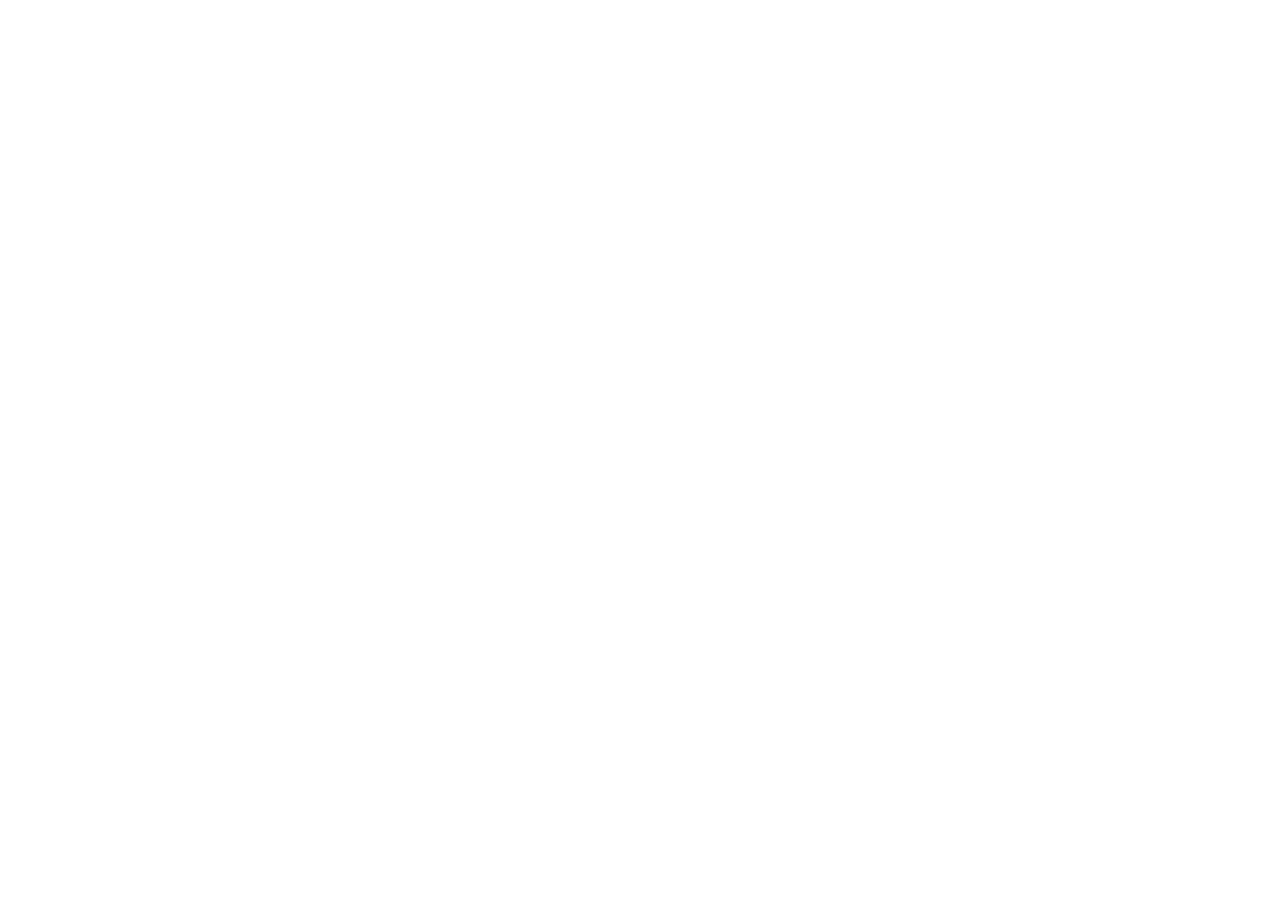
==== portfolio.html @ 3eb2e61b "header+footer done" ====
<!DOCTYPE html>
<html lang="uk">
<head>
    <meta charset="UTF-8">
    <meta http-equiv="X-UA-Compatible" content="IE=edge">
    <meta name="viewport" content="width=device-width, initial-scale=1.0">
    <title>Портфоліо</title>
</head>
<body>
    
</body>
</html>
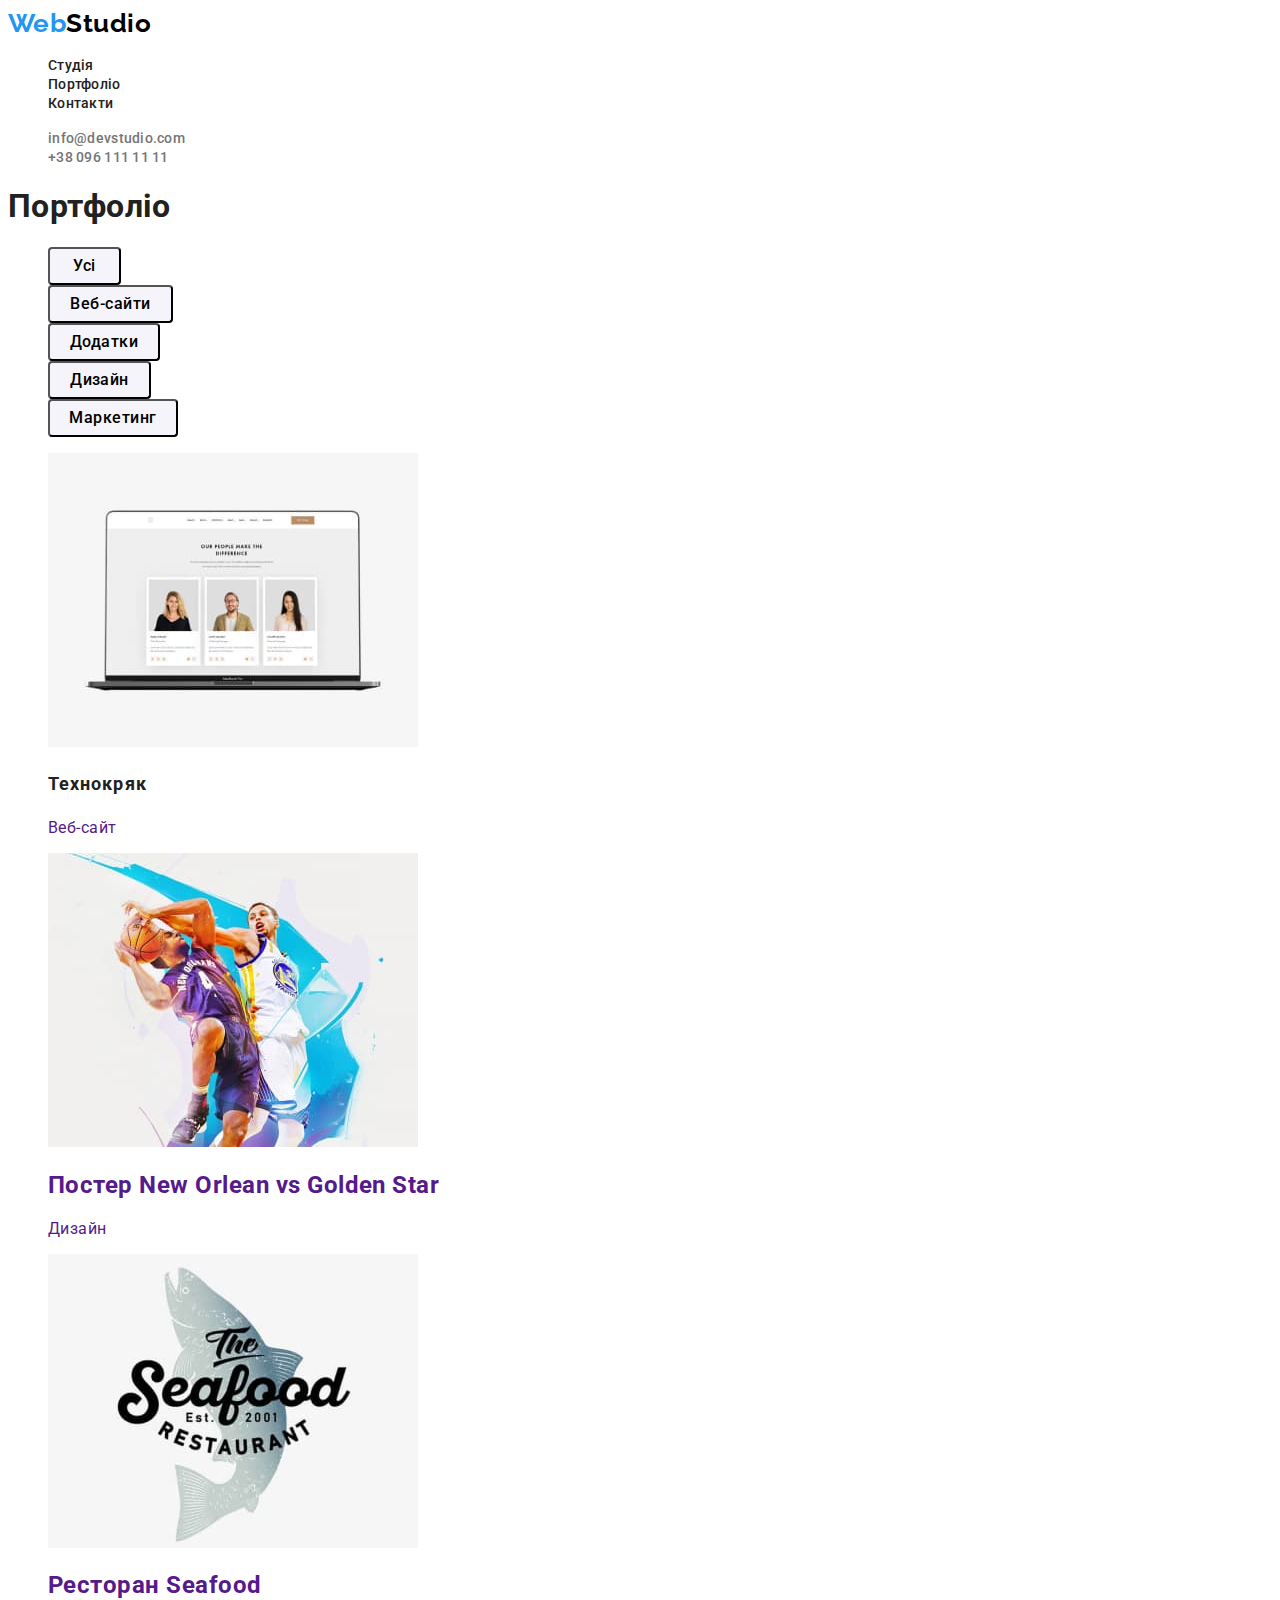
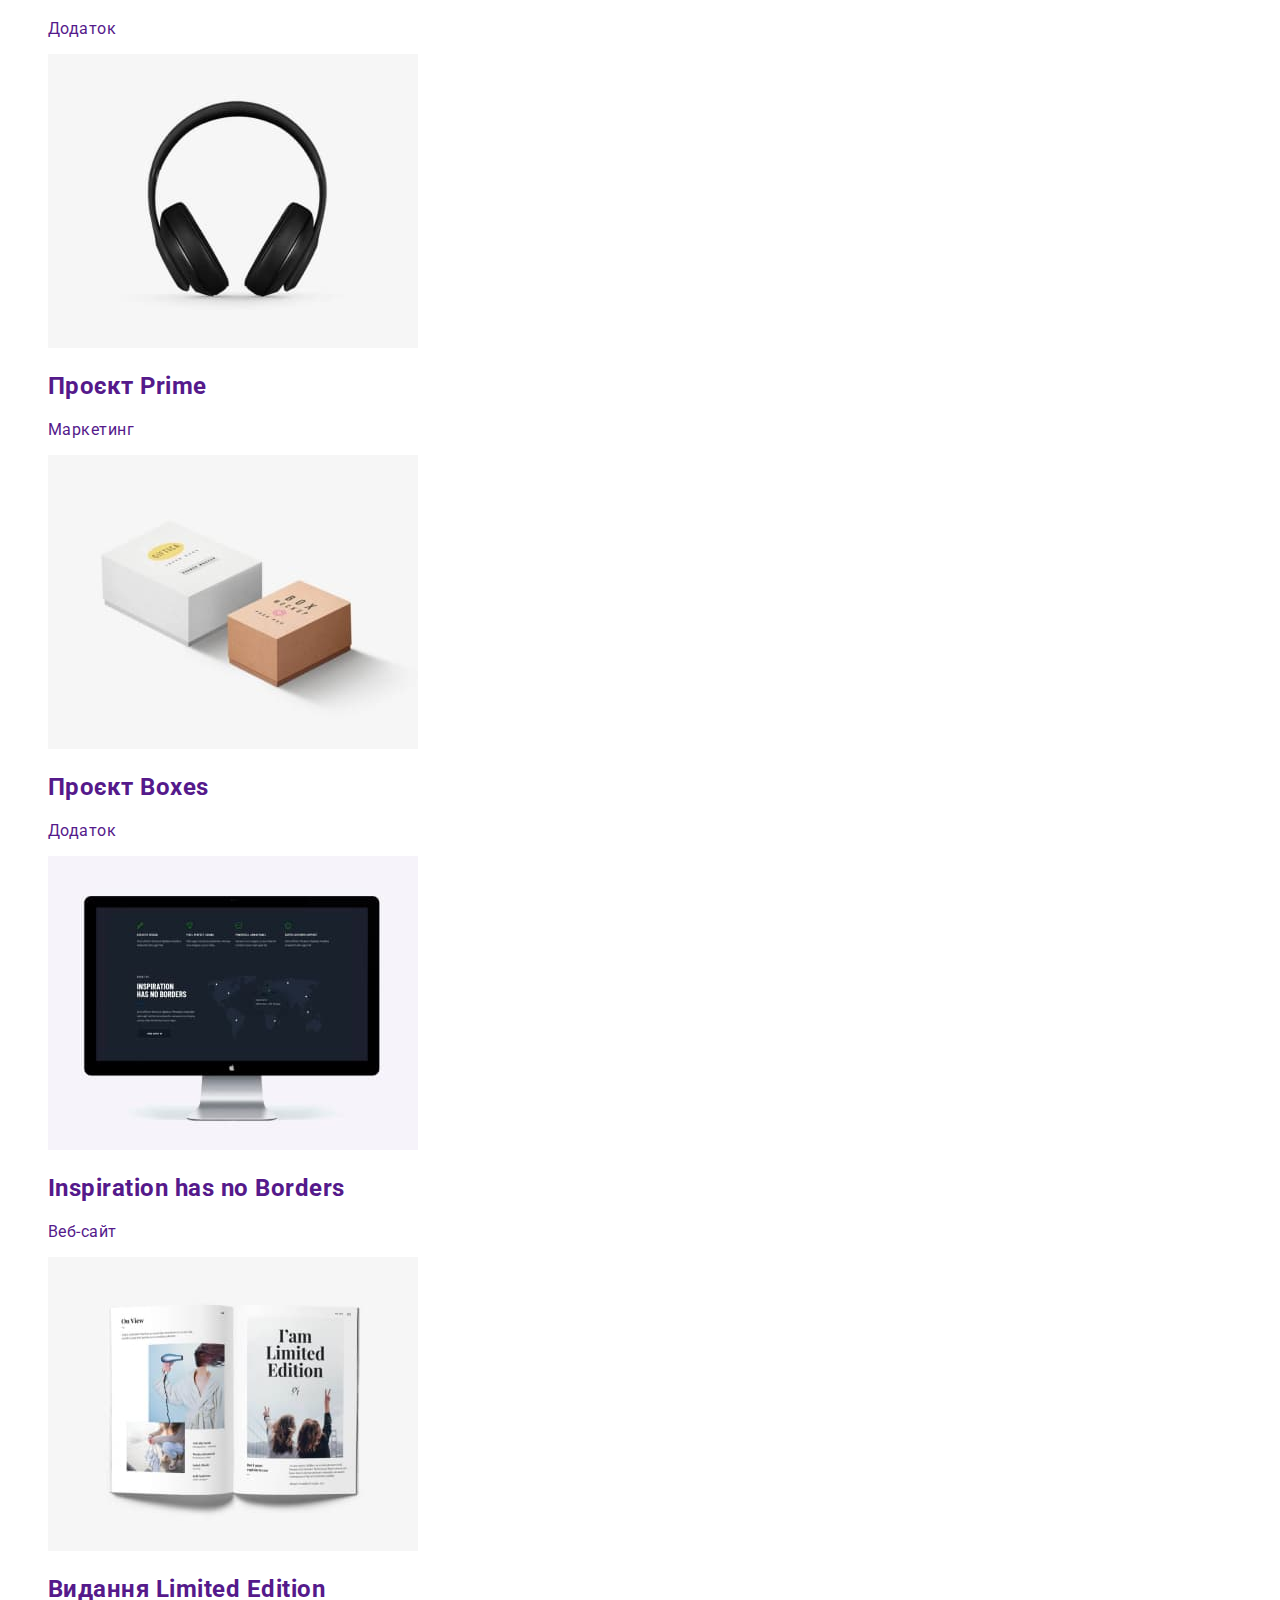
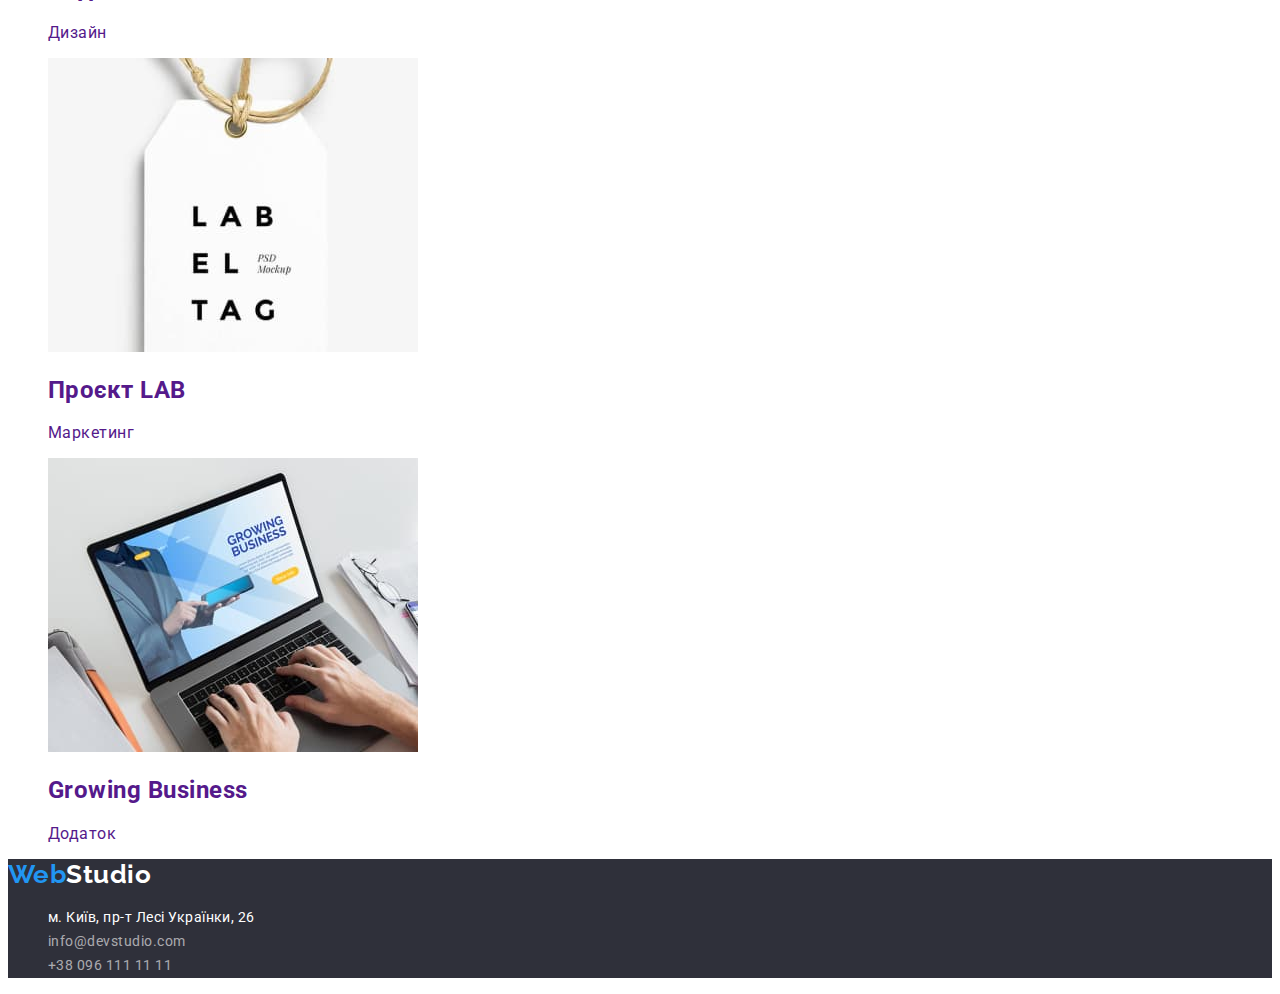
==== commit 52125604: "added portfolio" ====
--- a/portfolio.html
+++ b/portfolio.html
@@ -4,9 +4,136 @@
     <meta charset="UTF-8">
     <meta http-equiv="X-UA-Compatible" content="IE=edge">
     <meta name="viewport" content="width=device-width, initial-scale=1.0">
+    <link rel="preconnect" href="https://fonts.googleapis.com" />
+    <link rel="preconnect" href="https://fonts.gstatic.com" crossorigin />
+    <link
+      href="https://fonts.googleapis.com/css2?family=Raleway:wght@700&family=Roboto:wght@400;500;700;900&display=swap"
+      rel="stylesheet"
+    />
+    <link rel="stylesheet" href="./css/styles.css" />
     <title>Портфоліо</title>
 </head>
 <body>
+  <header>
+      <nav>
+        <a class="link header-logo" href=""><span class="logo-accent">Web</span>Studio</a>
+        <ul class="list">
+          <li><a class="link header-link" href="./index.html">Студія</a></li>
+          <li><a class="link header-link" href="">Портфоліо</a></li>
+          <li><a class="link header-link" href="">Контакти</a></li>
+        </ul>
+      </nav>
+
+      <ul class="list">
+        <li>
+          <a class="link header-mail" href="mailto:info@devstudio.com"
+            >info@devstudio.com</a
+          >
+        </li>
+        <li><a class="link header-tel" ref="tel:+380961111111">+38 096 111 11 11</a></li>
+      </ul>
+    </header>
+
+    <main>
+        <h1>Портфоліо</h1>
+        <ul class="list filter">
+            <li><button class="filter-button all-button" type="button">Усі</button></li>
+            <li><button class="filter-button site-button" type="button">Веб-сайти</button></li>
+            <li><button class="filter-button apps-button" type="button">Додатки</button></li>
+            <li><button class="filter-button design-button" type="button">Дизайн</button></li>
+            <li><button class="filter-button marketing-button" type="button">Маркетинг</button></li>
+        </ul>
+        <ul class="list product">
+            <li>
+                <a class="link" href="">
+                    <img src="./images/portfolio/product1.jpg" alt="Сторінка" width="370" height="294">
+                    <h2 class="product-title">Технокряк</h2>
+                    <p class="product-text">Веб-сайт</p>
+                </a>
+            </li>
+            <li>
+                <a class="link" href="">
+                    <img src="./images/portfolio/product2.jpg" alt="Баскетболісти" width="370" height="294">
+                    <h2>Постер New Orlean vs Golden Star</h2>
+                    <p>Дизайн</p>
+                </a>
+            </li>
+            <li>
+                <a class="link" href="">
+                    <img src="./images/portfolio/product3.jpg" alt="Риба" width="370" height="294">
+                    <h2>Ресторан Seafood</h2>
+                    <p>Додаток</p>
+                </a>
+            </li>
+            <li>
+                <a class="link" href="">
+                    <img src="./images/portfolio/product4.jpg" alt="Навушники" width="370" height="294">
+                    <h2>Проєкт Prime</h2>
+                    <p>Маркетинг</p>
+                </a>
+            </li>
+            <li>
+                <a class="link" href="">
+                    <img src="./images/portfolio/product5.jpg" alt="Дві коробки" width="370" height="294">
+                    <h2>Проєкт Boxes</h2>
+                    <p>Додаток</p>
+                </a>
+            </li>
+            <li>
+                <a class="link" href="">
+                    <img src="./images/portfolio/product6.jpg" alt="Сторінка" width="370" height="294">
+                    <h2>Inspiration has no Borders</h2>
+                    <p>Веб-сайт</p>
+                </a>
+            </li>
+            <li>
+                <a class="link" href="">
+                    <img src="./images/portfolio/product7.jpg" alt="Книга" width="370" height="294">
+                    <h2>Видання Limited Edition</h2>
+                    <p>Дизайн</p>
+                </a>
+            </li>
+            <li>
+                <a class="link" href="">
+                    <img src="./images/portfolio/product8.jpg" alt="Ярлик" width="370" height="294">
+                    <h2>Проєкт LAB</h2>
+                    <p>Маркетинг</p>
+                </a>
+            </li>
+            <li>
+                <a class="link" href="">
+                    <img src="./images/portfolio/product9.jpg" alt="Ноутбук" width="370" height="294">
+                    <h2>Growing Business</h2>
+                    <p>Додаток</p>
+                </a>
+            </li>
+        </ul>
     
+    </main>
+
+    <footer class="footer">
+      <a class="link footer-logo" href=""><span class="logo-accent" >Web</span>Studio</a>
+      <address>
+        <ul class="list">
+          <li>
+            <a
+              class="link footer-adress"
+              href="https://goo.gl/maps/MHM2jNzYWEJxc3hFA"
+              target="_blank"
+              rel="noreferrer noopener"
+              >м. Київ, пр-т Лесі Українки, 26</a
+            >
+          </li>
+          <li>
+            <a class="link footer-mail" href="mailto:info@devstudio.com"
+              >info@devstudio.com</a
+            >
+          </li>
+          <li>
+            <a class="link footer-tel" href="tel:+380961111111">+38 096 111 11 11</a>
+          </li>
+        </ul>
+      </address>
+    </footer>  
 </body>
 </html>--- a/css/styles.css
+++ b/css/styles.css
@@ -0,0 +1,233 @@
+body {
+  font-family: "Roboto", sans-serif;
+  color: #212121;
+  background-color: #ffffff;
+  letter-spacing: 0.03em;
+}
+
+.list {
+  list-style: none;
+}
+
+.link {
+  text-decoration: none;
+}
+
+/* -------------------------Header------------------ */
+.header-logo {
+  font-family: "Raleway";
+  font-weight: 700;
+  font-size: 26px;
+  line-height: 1.19;
+  color: #000000;
+}
+
+.logo-accent {
+  color: #2196f3;
+}
+
+.header-link {
+  font-weight: 500;
+  font-size: 14px;
+  line-height: 1.14;
+  letter-spacing: 0.02em;
+  color: #212121;
+}
+
+.header-link:hover,
+.header-link:focus {
+  color: #2196f3;
+}
+
+.header-tel,
+.header-mail {
+  font-weight: 500;
+  font-size: 14px;
+  line-height: 1.14;
+  letter-spacing: 0.02em;
+  color: #757575;
+}
+
+.header-tel:hover,
+.header-tel:focus,
+.header-mail:hover,
+.header-mail:focus {
+  color: #2196f3;
+}
+/* ------------------------Main ---------------------*/
+/* Hero */
+.hero {
+  background-color: #2f303a;
+}
+
+.hero-title {
+  font-weight: 900;
+  font-size: 44px;
+  line-height: 1.36;
+  text-align: center;
+  letter-spacing: 0.06em;
+  text-transform: uppercase;
+
+  color: #ffffff;
+}
+.hero-button {
+  width: 216px;
+  height: 50px;
+  left: 692px;
+  top: 430px;
+  background: #2196f3;
+  box-shadow: 0px 4px 4px rgba(0, 0, 0, 0.15);
+  border-radius: 4px;
+
+  font-weight: 700;
+  font-size: 16px;
+  line-height: 1.88;
+  align-items: center;
+  text-align: center;
+  letter-spacing: 0.06em;
+  color: #ffffff;
+}
+
+/* Features */
+.features-title {
+  font-weight: 700;
+  font-size: 14px;
+  line-height: 1.14;
+  text-transform: uppercase;
+}
+
+.features-text {
+  font-weight: 400;
+  font-size: 14px;
+  line-height: 1.71;
+  color: #757575;
+}
+
+/* Applications */
+.apps,
+.team {
+  font-weight: 700;
+  font-size: 36px;
+  line-height: 1.17;
+  text-align: center;
+}
+
+/* Team */
+.team-member {
+  font-weight: 500;
+  font-size: 16px;
+  line-height: 1.19;
+}
+
+.team-position {
+  font-weight: 400;
+  font-size: 16px;
+  line-height: 1.19;
+  color: #757575;
+}
+
+/* ------------------------Footer--------------------- */
+.footer {
+  background-color: #2f303a;
+}
+
+.footer-logo {
+  font-family: "Raleway";
+  font-style: normal;
+  font-weight: 700;
+  font-size: 26px;
+  line-height: 1.19;
+  color: #ffffff;
+}
+
+.footer-adress {
+  font-family: "Roboto";
+  font-style: normal;
+  font-weight: 400;
+  font-size: 14px;
+  line-height: 1.71;
+  color: #ffffff;
+}
+
+.footer-mail,
+.footer-tel {
+  font-style: normal;
+  font-weight: 400;
+  font-size: 14px;
+  line-height: 1.71;
+  color: rgba(255, 255, 255, 0.6);
+}
+
+.footer-mail:hover,
+.footer-mail:focus,
+.footer-tel:hover,
+.footer-tel:focus {
+  color: #2196f3;
+}
+
+/* -------------------------------------------------- */
+/* Portfolio.html */
+/* -------------------------------------------------- */
+
+/* Main */
+.filter-button {
+  font-family: "Roboto";
+  font-style: normal;
+  font-weight: 500;
+  font-size: 16px;
+  line-height: 1.62;
+  text-align: center;
+  letter-spacing: 0.03em;
+
+  height: 38px;
+  background: #f5f4fa;
+  border-radius: 4px;
+}
+
+.all-button {
+  width: 73px;
+}
+
+.site-button {
+  width: 125px;
+}
+
+.apps-button {
+  width: 112px;
+}
+
+.design-button {
+  width: 103px;
+}
+
+.marketing-button {
+  width: 130px;
+}
+
+.all-button:hover,
+.site-button:hover,
+.apps-button:hover,
+.design-button:hover,
+.marketing-button:hover {
+  background: #2196f3;
+  box-shadow: 0px 3px 1px rgba(0, 0, 0, 0.1), 0px 1px 2px rgba(0, 0, 0, 0.08),
+    0px 2px 2px rgba(0, 0, 0, 0.12);
+  border-radius: 4px;
+  color: #ffffff;
+}
+
+.product-title {
+font-weight: 700;
+font-size: 18px;
+line-height: 2;
+letter-spacing: 0.06em;
+color: #212121;
+}
+
+.link.product-text {
+font-weight: 400;
+font-size: 16px;
+line-height: 1.88;
+letter-spacing: 0.03em;
+color: #757575;
+}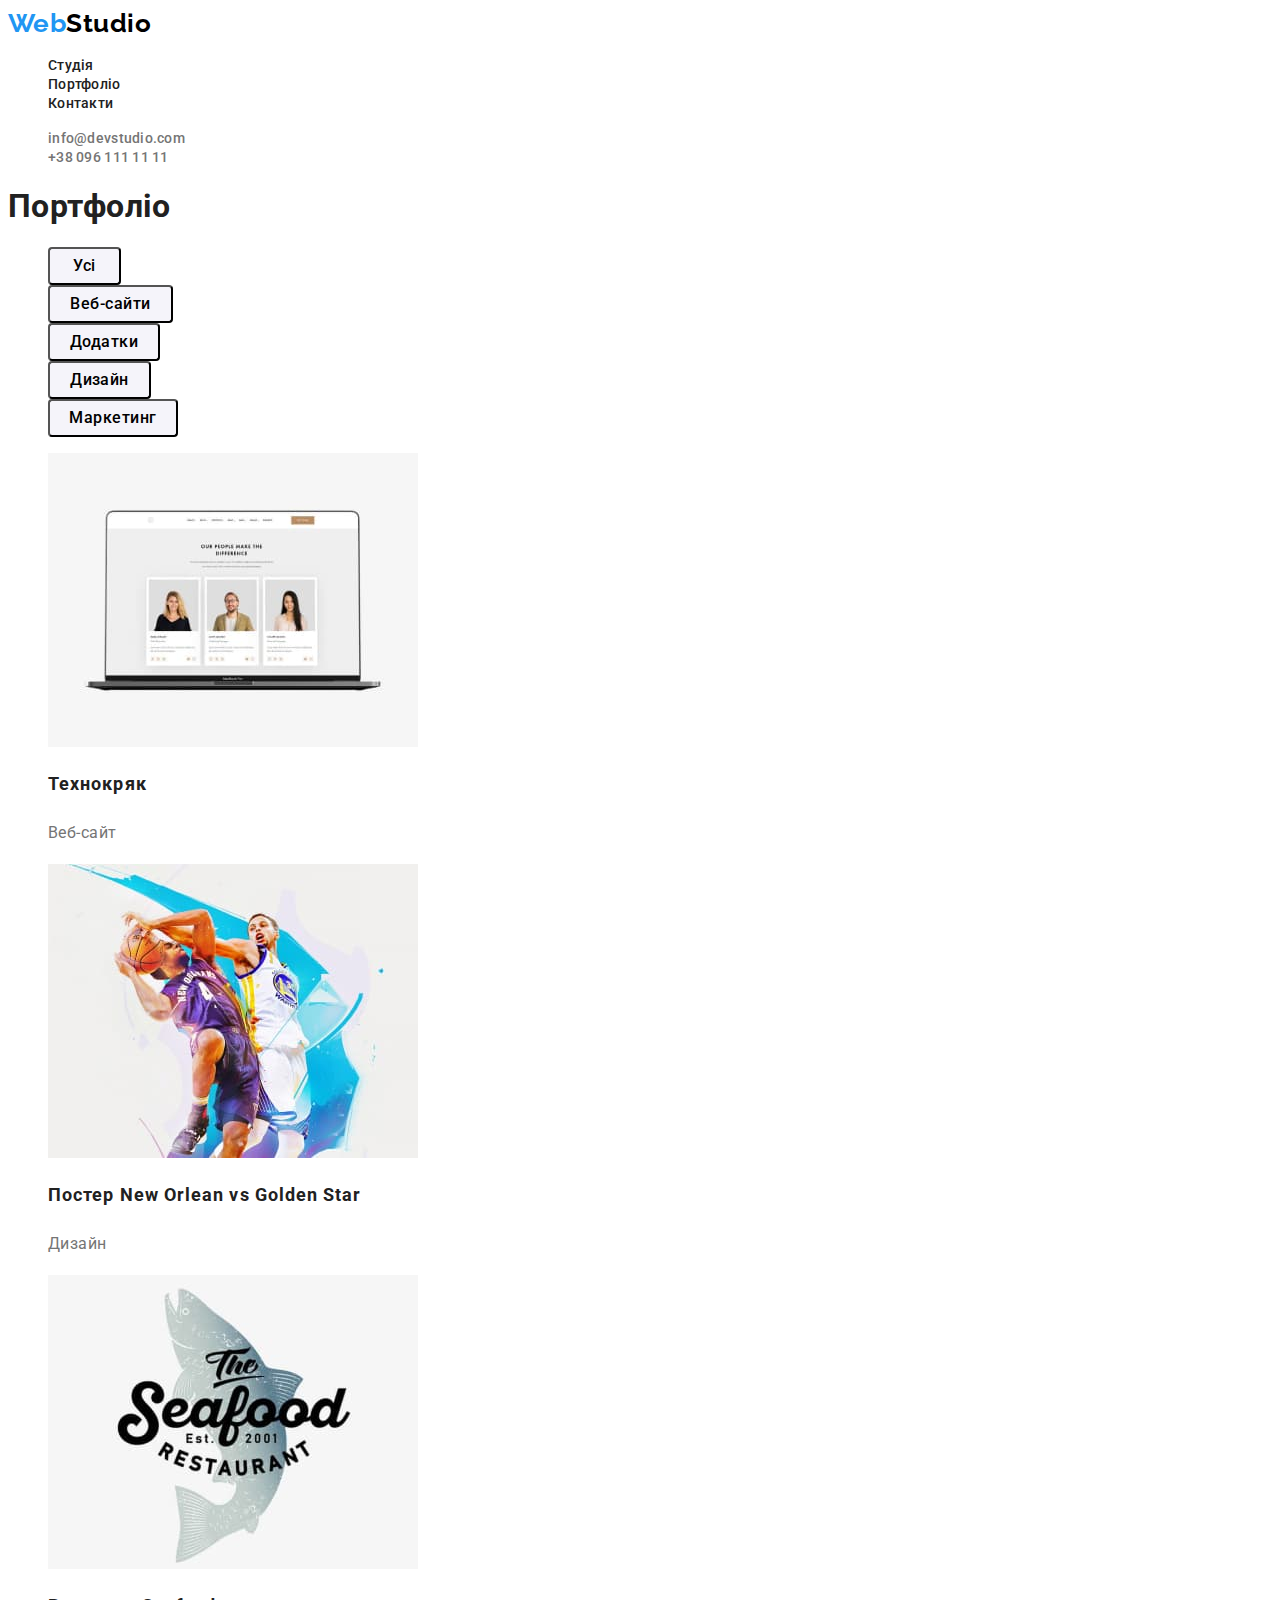
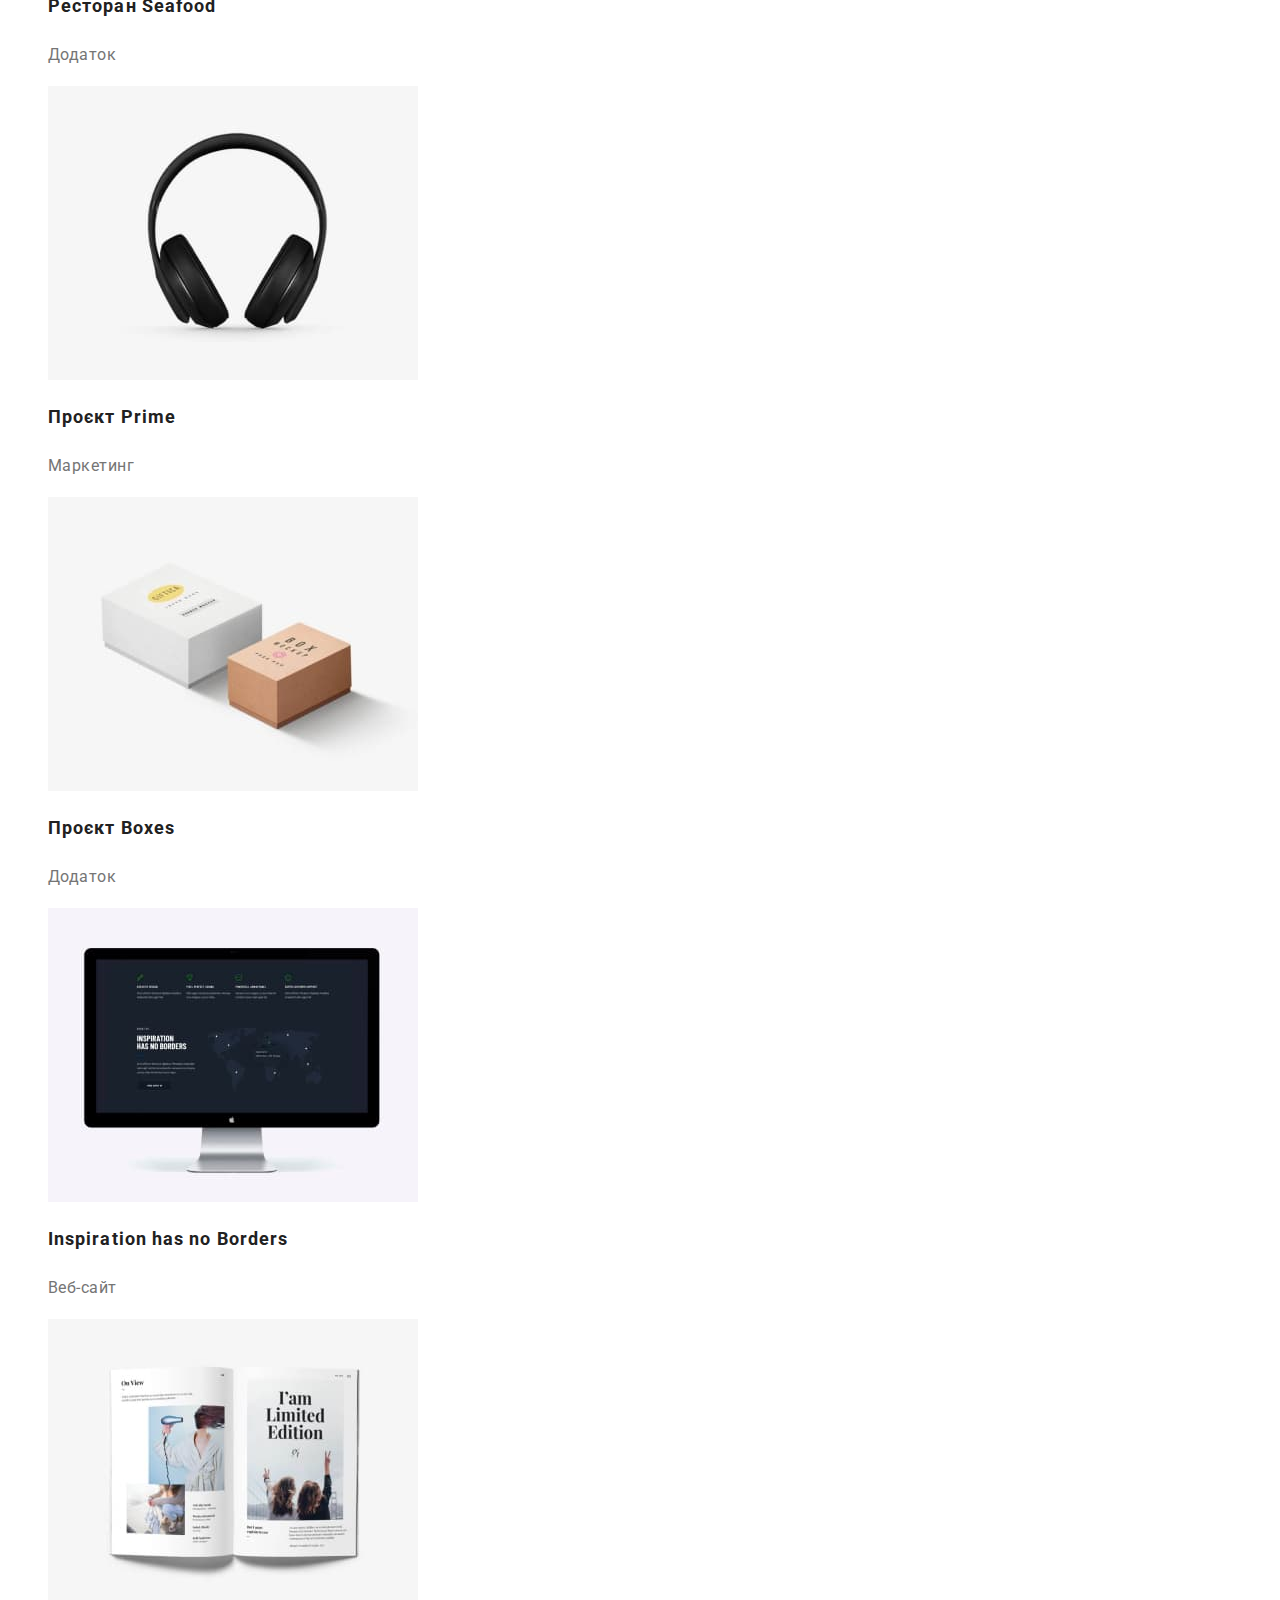
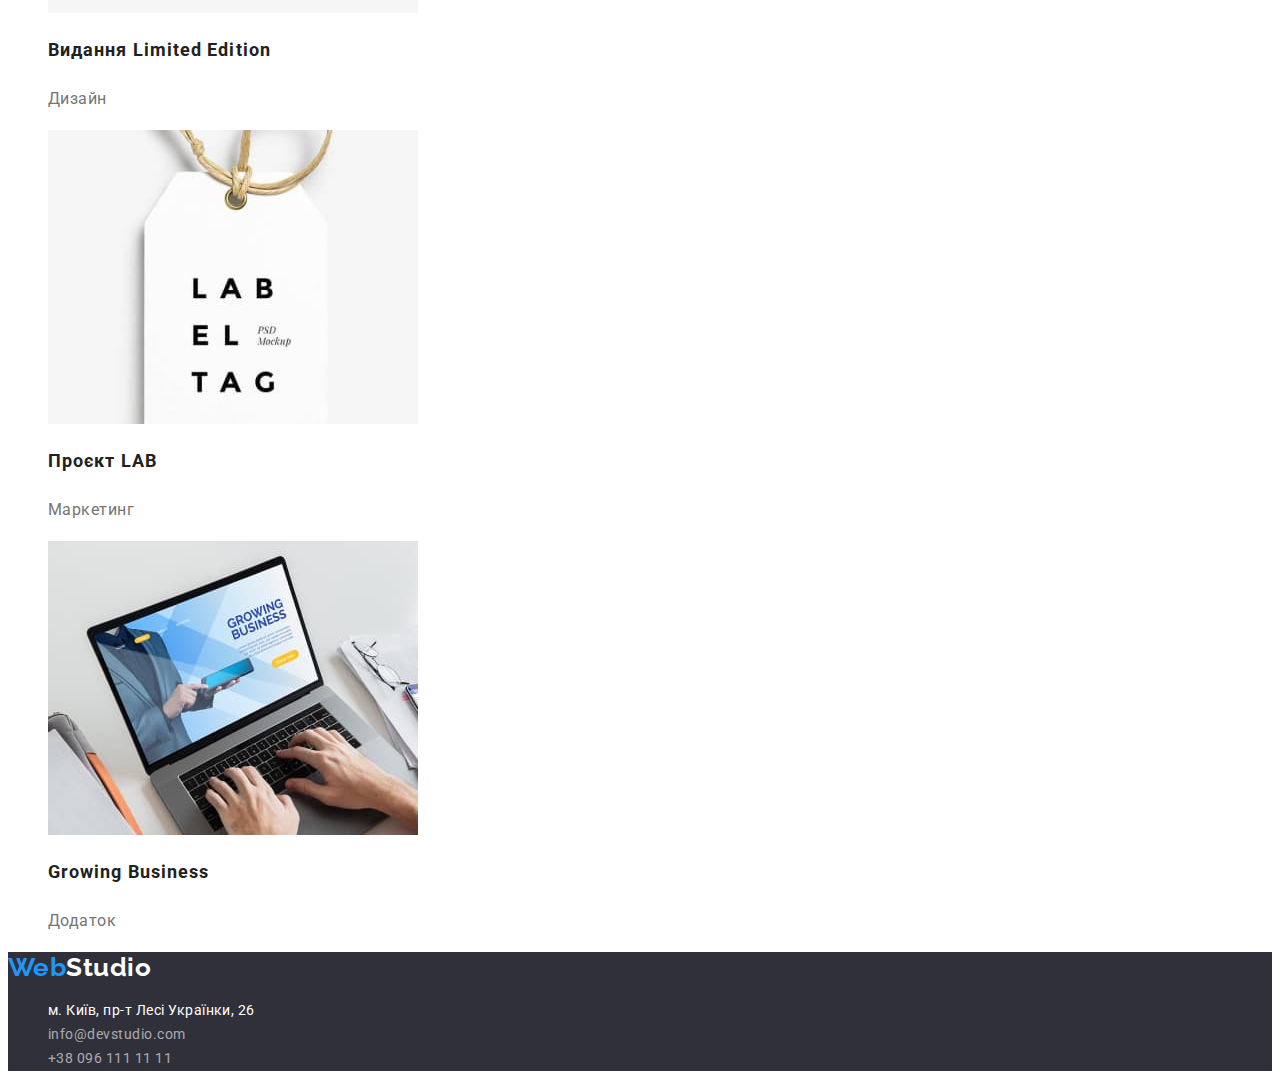
==== commit afddb35f: "added portfolio" ====
--- a/portfolio.html
+++ b/portfolio.html
@@ -54,57 +54,57 @@
             <li>
                 <a class="link" href="">
                     <img src="./images/portfolio/product2.jpg" alt="Баскетболісти" width="370" height="294">
-                    <h2>Постер New Orlean vs Golden Star</h2>
-                    <p>Дизайн</p>
+                    <h2 class="product-title">Постер New Orlean vs Golden Star</h2>
+                    <p class="product-text">Дизайн</p>
                 </a>
             </li>
             <li>
                 <a class="link" href="">
                     <img src="./images/portfolio/product3.jpg" alt="Риба" width="370" height="294">
-                    <h2>Ресторан Seafood</h2>
-                    <p>Додаток</p>
+                    <h2 class="product-title">Ресторан Seafood</h2>
+                    <p class="product-text">Додаток</p>
                 </a>
             </li>
             <li>
                 <a class="link" href="">
                     <img src="./images/portfolio/product4.jpg" alt="Навушники" width="370" height="294">
-                    <h2>Проєкт Prime</h2>
-                    <p>Маркетинг</p>
+                    <h2 class="product-title">Проєкт Prime</h2>
+                    <p class="product-text">Маркетинг</p>
                 </a>
             </li>
             <li>
                 <a class="link" href="">
                     <img src="./images/portfolio/product5.jpg" alt="Дві коробки" width="370" height="294">
-                    <h2>Проєкт Boxes</h2>
-                    <p>Додаток</p>
+                    <h2 class="product-title">Проєкт Boxes</h2>
+                    <p class="product-text">Додаток</p>
                 </a>
             </li>
             <li>
                 <a class="link" href="">
                     <img src="./images/portfolio/product6.jpg" alt="Сторінка" width="370" height="294">
-                    <h2>Inspiration has no Borders</h2>
-                    <p>Веб-сайт</p>
+                    <h2 class="product-title">Inspiration has no Borders</h2>
+                    <p class="product-text">Веб-сайт</p>
                 </a>
             </li>
             <li>
                 <a class="link" href="">
                     <img src="./images/portfolio/product7.jpg" alt="Книга" width="370" height="294">
-                    <h2>Видання Limited Edition</h2>
-                    <p>Дизайн</p>
+                    <h2 class="product-title">Видання Limited Edition</h2>
+                    <p class="product-text">Дизайн</p>
                 </a>
             </li>
             <li>
                 <a class="link" href="">
                     <img src="./images/portfolio/product8.jpg" alt="Ярлик" width="370" height="294">
-                    <h2>Проєкт LAB</h2>
-                    <p>Маркетинг</p>
+                    <h2 class="product-title">Проєкт LAB</h2>
+                    <p class="product-text">Маркетинг</p>
                 </a>
             </li>
             <li>
                 <a class="link" href="">
                     <img src="./images/portfolio/product9.jpg" alt="Ноутбук" width="370" height="294">
-                    <h2>Growing Business</h2>
-                    <p>Додаток</p>
+                    <h2 class="product-title">Growing Business</h2>
+                    <p class="product-text">Додаток</p>
                 </a>
             </li>
         </ul>
--- a/css/styles.css
+++ b/css/styles.css
@@ -217,17 +217,16 @@
 }
 
 .product-title {
-font-weight: 700;
-font-size: 18px;
-line-height: 2;
-letter-spacing: 0.06em;
-color: #212121;
-}
-
-.link.product-text {
-font-weight: 400;
-font-size: 16px;
-line-height: 1.88;
-letter-spacing: 0.03em;
-color: #757575;
-}+  font-weight: 700;
+  font-size: 18px;
+  line-height: 2;
+  letter-spacing: 0.06em;
+  color: #212121;
+}
+
+.product-text {
+  font-weight: 400;
+  font-size: 16px;
+  line-height: 1.88;
+  color: #757575;
+}
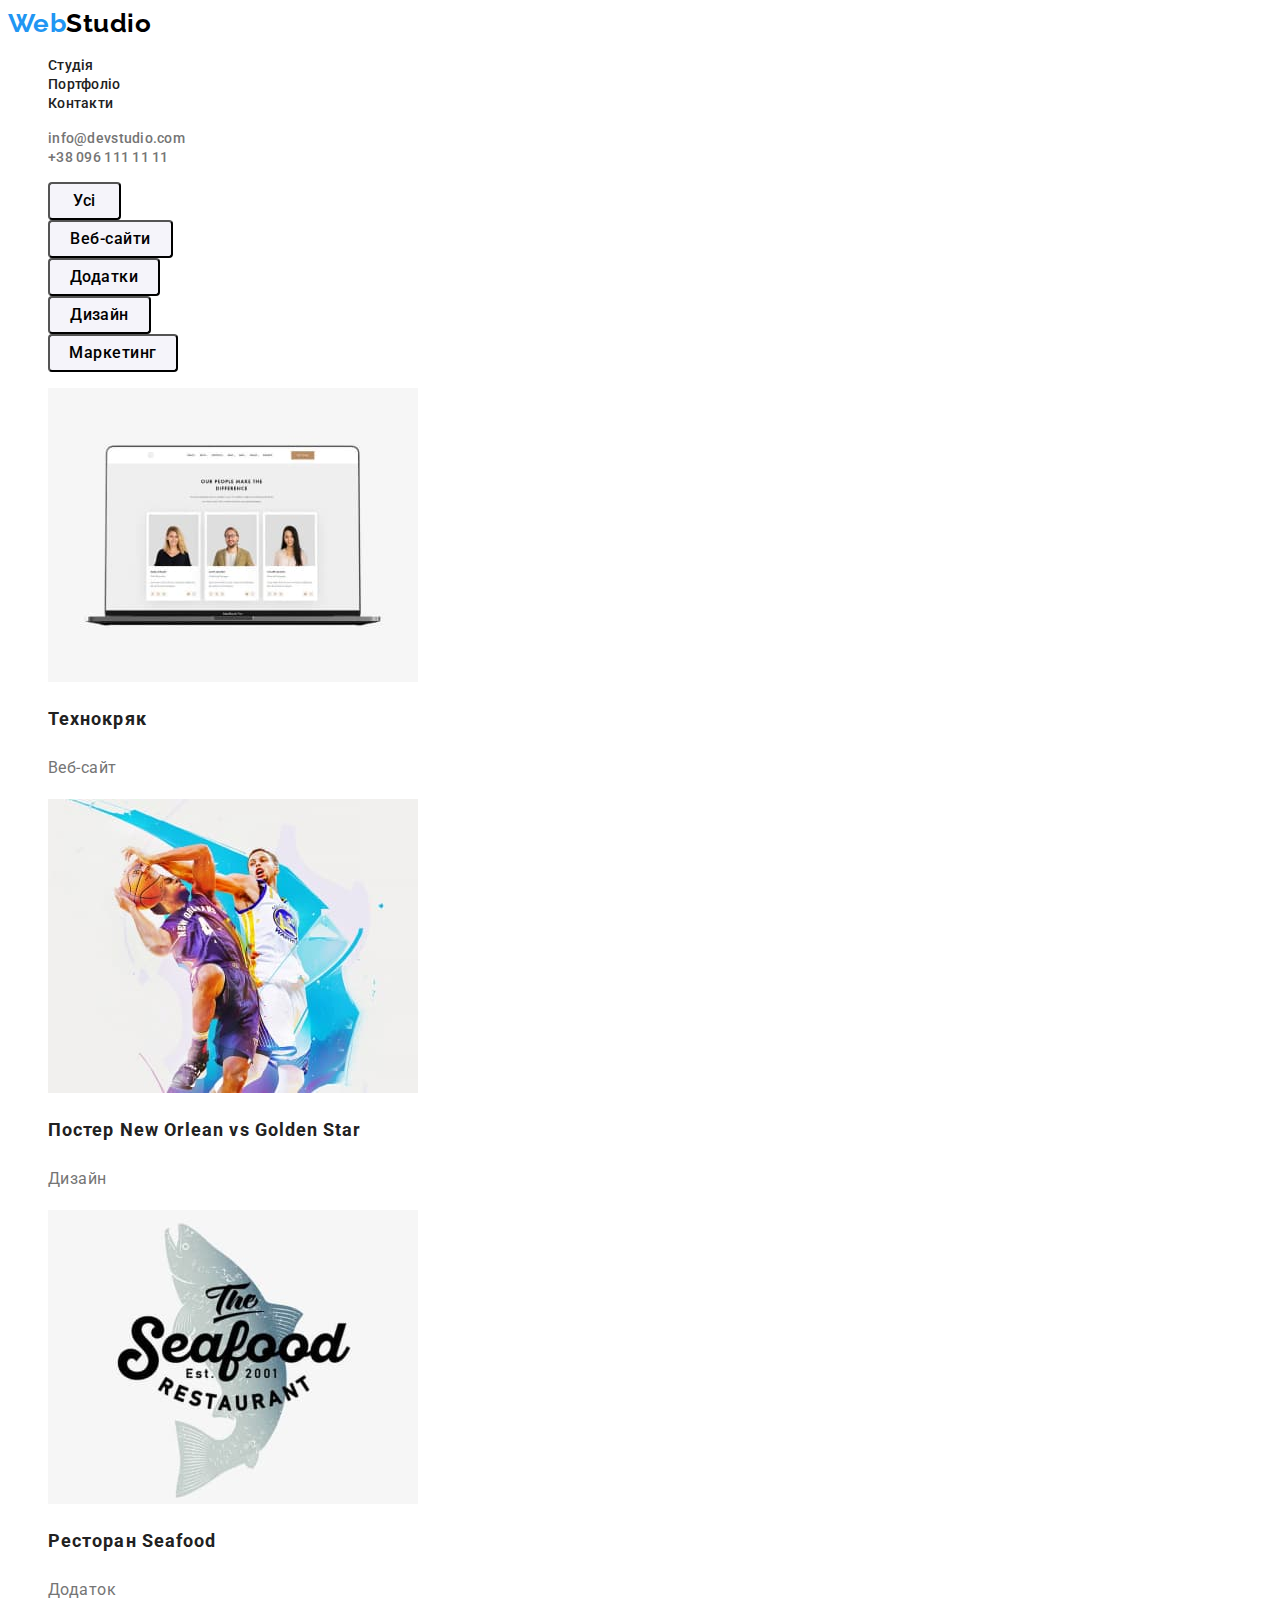
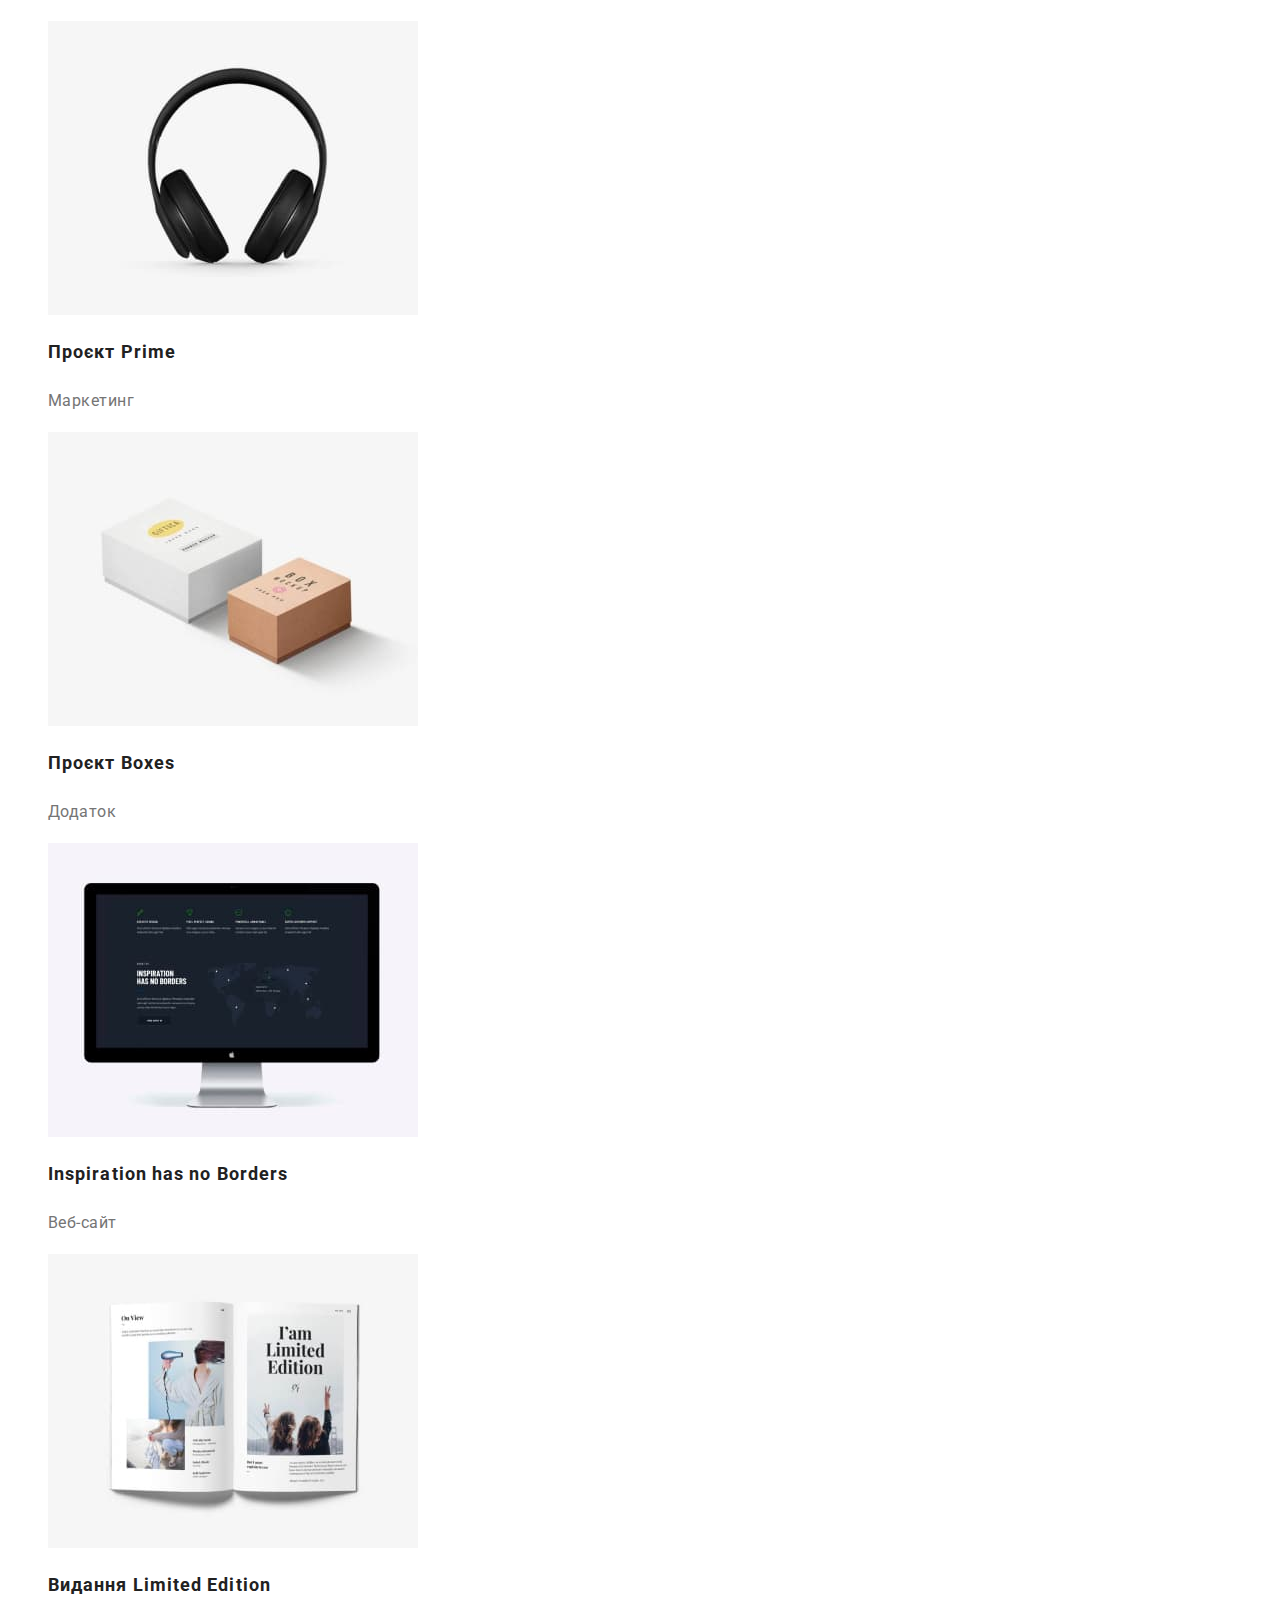
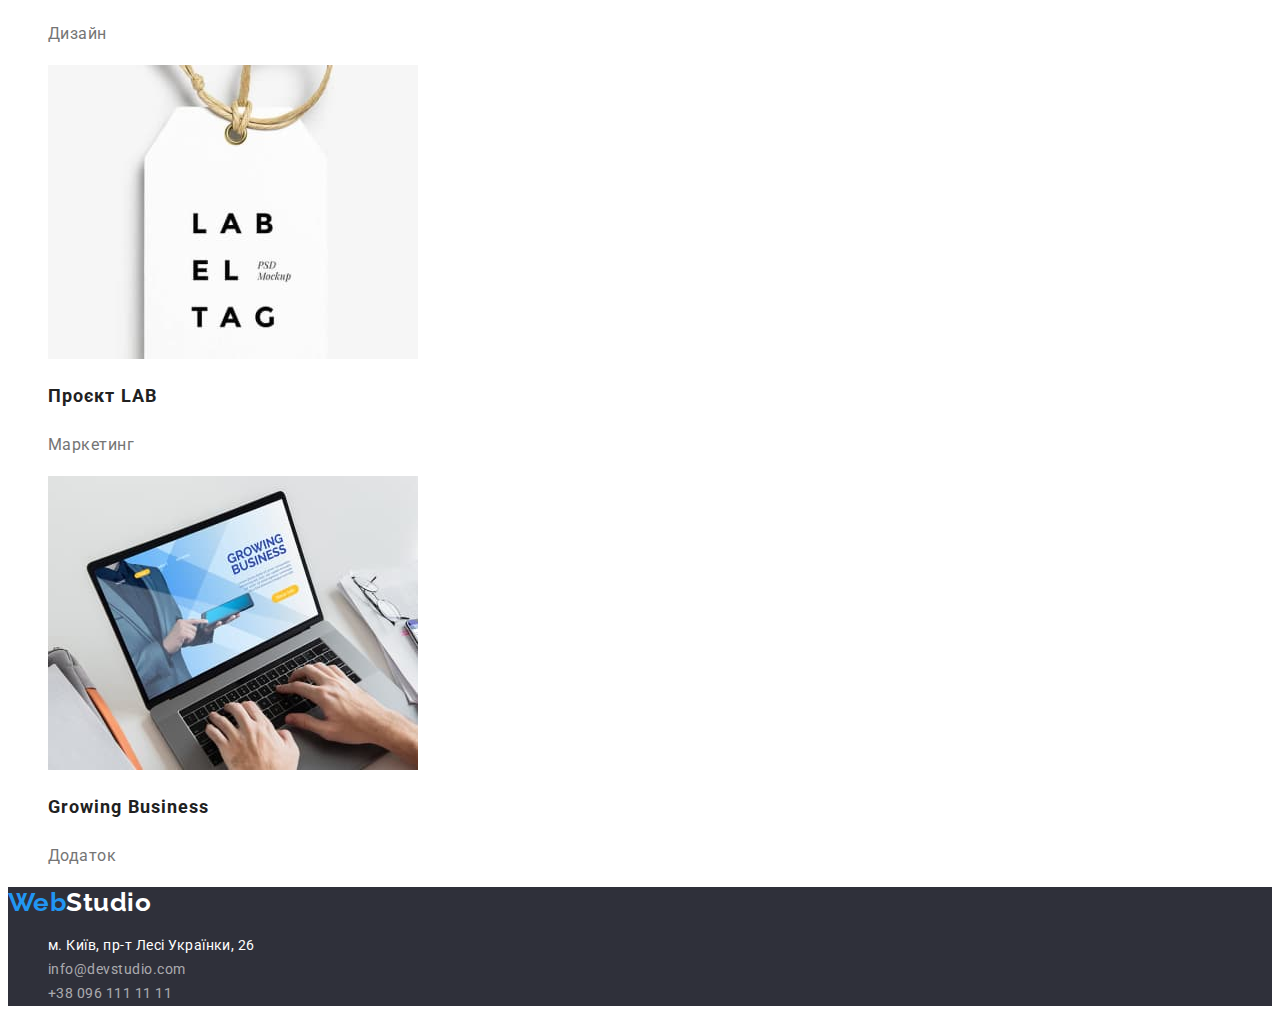
==== commit 58cd0ce7: "added .visually-hidden" ====
--- a/portfolio.html
+++ b/portfolio.html
@@ -1,9 +1,9 @@
 <!DOCTYPE html>
 <html lang="uk">
-<head>
-    <meta charset="UTF-8">
-    <meta http-equiv="X-UA-Compatible" content="IE=edge">
-    <meta name="viewport" content="width=device-width, initial-scale=1.0">
+  <head>
+    <meta charset="UTF-8" />
+    <meta http-equiv="X-UA-Compatible" content="IE=edge" />
+    <meta name="viewport" content="width=device-width, initial-scale=1.0" />
     <link rel="preconnect" href="https://fonts.googleapis.com" />
     <link rel="preconnect" href="https://fonts.gstatic.com" crossorigin />
     <link
@@ -12,11 +12,13 @@
     />
     <link rel="stylesheet" href="./css/styles.css" />
     <title>Портфоліо</title>
-</head>
-<body>
-  <header>
+  </head>
+  <body>
+    <header>
       <nav>
-        <a class="link header-logo" href=""><span class="logo-accent">Web</span>Studio</a>
+        <a class="link header-logo" href=""
+          ><span class="logo-accent">Web</span>Studio</a
+        >
         <ul class="list">
           <li><a class="link header-link" href="./index.html">Студія</a></li>
           <li><a class="link header-link" href="">Портфоліо</a></li>
@@ -30,89 +32,157 @@
             >info@devstudio.com</a
           >
         </li>
-        <li><a class="link header-tel" ref="tel:+380961111111">+38 096 111 11 11</a></li>
+        <li>
+          <a class="link header-tel" href="tel:+380961111111"
+            >+38 096 111 11 11</a
+          >
+        </li>
       </ul>
     </header>
 
     <main>
-        <h1>Портфоліо</h1>
-        <ul class="list filter">
-            <li><button class="filter-button all-button" type="button">Усі</button></li>
-            <li><button class="filter-button site-button" type="button">Веб-сайти</button></li>
-            <li><button class="filter-button apps-button" type="button">Додатки</button></li>
-            <li><button class="filter-button design-button" type="button">Дизайн</button></li>
-            <li><button class="filter-button marketing-button" type="button">Маркетинг</button></li>
-        </ul>
-        <ul class="list product">
-            <li>
-                <a class="link" href="">
-                    <img src="./images/portfolio/product1.jpg" alt="Сторінка" width="370" height="294">
-                    <h2 class="product-title">Технокряк</h2>
-                    <p class="product-text">Веб-сайт</p>
-                </a>
-            </li>
-            <li>
-                <a class="link" href="">
-                    <img src="./images/portfolio/product2.jpg" alt="Баскетболісти" width="370" height="294">
-                    <h2 class="product-title">Постер New Orlean vs Golden Star</h2>
-                    <p class="product-text">Дизайн</p>
-                </a>
-            </li>
-            <li>
-                <a class="link" href="">
-                    <img src="./images/portfolio/product3.jpg" alt="Риба" width="370" height="294">
-                    <h2 class="product-title">Ресторан Seafood</h2>
-                    <p class="product-text">Додаток</p>
-                </a>
-            </li>
-            <li>
-                <a class="link" href="">
-                    <img src="./images/portfolio/product4.jpg" alt="Навушники" width="370" height="294">
-                    <h2 class="product-title">Проєкт Prime</h2>
-                    <p class="product-text">Маркетинг</p>
-                </a>
-            </li>
-            <li>
-                <a class="link" href="">
-                    <img src="./images/portfolio/product5.jpg" alt="Дві коробки" width="370" height="294">
-                    <h2 class="product-title">Проєкт Boxes</h2>
-                    <p class="product-text">Додаток</p>
-                </a>
-            </li>
-            <li>
-                <a class="link" href="">
-                    <img src="./images/portfolio/product6.jpg" alt="Сторінка" width="370" height="294">
-                    <h2 class="product-title">Inspiration has no Borders</h2>
-                    <p class="product-text">Веб-сайт</p>
-                </a>
-            </li>
-            <li>
-                <a class="link" href="">
-                    <img src="./images/portfolio/product7.jpg" alt="Книга" width="370" height="294">
-                    <h2 class="product-title">Видання Limited Edition</h2>
-                    <p class="product-text">Дизайн</p>
-                </a>
-            </li>
-            <li>
-                <a class="link" href="">
-                    <img src="./images/portfolio/product8.jpg" alt="Ярлик" width="370" height="294">
-                    <h2 class="product-title">Проєкт LAB</h2>
-                    <p class="product-text">Маркетинг</p>
-                </a>
-            </li>
-            <li>
-                <a class="link" href="">
-                    <img src="./images/portfolio/product9.jpg" alt="Ноутбук" width="370" height="294">
-                    <h2 class="product-title">Growing Business</h2>
-                    <p class="product-text">Додаток</p>
-                </a>
-            </li>
-        </ul>
-    
+      <h1 class="visually-hidden">Портфоліо</h1>
+      <ul class="list filter">
+        <li>
+          <button class="filter-button all-button" type="button">Усі</button>
+        </li>
+        <li>
+          <button class="filter-button site-button" type="button">
+            Веб-сайти
+          </button>
+        </li>
+        <li>
+          <button class="filter-button apps-button" type="button">
+            Додатки
+          </button>
+        </li>
+        <li>
+          <button class="filter-button design-button" type="button">
+            Дизайн
+          </button>
+        </li>
+        <li>
+          <button class="filter-button marketing-button" type="button">
+            Маркетинг
+          </button>
+        </li>
+      </ul>
+      <ul class="list product">
+        <li>
+          <a class="link" href="">
+            <img
+              src="./images/portfolio/product1.jpg"
+              alt="Сторінка"
+              width="370"
+              height="294"
+            />
+            <h2 class="product-title">Технокряк</h2>
+            <p class="product-text">Веб-сайт</p>
+          </a>
+        </li>
+        <li>
+          <a class="link" href="">
+            <img
+              src="./images/portfolio/product2.jpg"
+              alt="Баскетболісти"
+              width="370"
+              height="294"
+            />
+            <h2 class="product-title">Постер New Orlean vs Golden Star</h2>
+            <p class="product-text">Дизайн</p>
+          </a>
+        </li>
+        <li>
+          <a class="link" href="">
+            <img
+              src="./images/portfolio/product3.jpg"
+              alt="Риба"
+              width="370"
+              height="294"
+            />
+            <h2 class="product-title">Ресторан Seafood</h2>
+            <p class="product-text">Додаток</p>
+          </a>
+        </li>
+        <li>
+          <a class="link" href="">
+            <img
+              src="./images/portfolio/product4.jpg"
+              alt="Навушники"
+              width="370"
+              height="294"
+            />
+            <h2 class="product-title">Проєкт Prime</h2>
+            <p class="product-text">Маркетинг</p>
+          </a>
+        </li>
+        <li>
+          <a class="link" href="">
+            <img
+              src="./images/portfolio/product5.jpg"
+              alt="Дві коробки"
+              width="370"
+              height="294"
+            />
+            <h2 class="product-title">Проєкт Boxes</h2>
+            <p class="product-text">Додаток</p>
+          </a>
+        </li>
+        <li>
+          <a class="link" href="">
+            <img
+              src="./images/portfolio/product6.jpg"
+              alt="Сторінка"
+              width="370"
+              height="294"
+            />
+            <h2 class="product-title">Inspiration has no Borders</h2>
+            <p class="product-text">Веб-сайт</p>
+          </a>
+        </li>
+        <li>
+          <a class="link" href="">
+            <img
+              src="./images/portfolio/product7.jpg"
+              alt="Книга"
+              width="370"
+              height="294"
+            />
+            <h2 class="product-title">Видання Limited Edition</h2>
+            <p class="product-text">Дизайн</p>
+          </a>
+        </li>
+        <li>
+          <a class="link" href="">
+            <img
+              src="./images/portfolio/product8.jpg"
+              alt="Ярлик"
+              width="370"
+              height="294"
+            />
+            <h2 class="product-title">Проєкт LAB</h2>
+            <p class="product-text">Маркетинг</p>
+          </a>
+        </li>
+        <li>
+          <a class="link" href="">
+            <img
+              src="./images/portfolio/product9.jpg"
+              alt="Ноутбук"
+              width="370"
+              height="294"
+            />
+            <h2 class="product-title">Growing Business</h2>
+            <p class="product-text">Додаток</p>
+          </a>
+        </li>
+      </ul>
     </main>
 
     <footer class="footer">
-      <a class="link footer-logo" href=""><span class="logo-accent" >Web</span>Studio</a>
+      <a class="link footer-logo" href=""
+        ><span class="logo-accent">Web</span>Studio</a
+      >
       <address>
         <ul class="list">
           <li>
@@ -130,10 +200,12 @@
             >
           </li>
           <li>
-            <a class="link footer-tel" href="tel:+380961111111">+38 096 111 11 11</a>
+            <a class="link footer-tel" href="tel:+380961111111"
+              >+38 096 111 11 11</a
+            >
           </li>
         </ul>
       </address>
-    </footer>  
-</body>
-</html>+    </footer>
+  </body>
+</html>
--- a/css/styles.css
+++ b/css/styles.css
@@ -1,6 +1,10 @@
+:root {
+  --primary-text-color: #212121;
+}
+
 body {
   font-family: "Roboto", sans-serif;
-  color: #212121;
+  color: var(--primary-text-color);
   background-color: #ffffff;
   letter-spacing: 0.03em;
 }
@@ -15,7 +19,7 @@
 
 /* -------------------------Header------------------ */
 .header-logo {
-  font-family: "Raleway";
+  font-family: "Raleway", sans-serif;
   font-weight: 700;
   font-size: 26px;
   line-height: 1.19;
@@ -31,7 +35,7 @@
   font-size: 14px;
   line-height: 1.14;
   letter-spacing: 0.02em;
-  color: #212121;
+  color: var(--primary-text-color);
 }
 
 .header-link:hover,
@@ -73,8 +77,6 @@
 .hero-button {
   width: 216px;
   height: 50px;
-  left: 692px;
-  top: 430px;
   background: #2196f3;
   box-shadow: 0px 4px 4px rgba(0, 0, 0, 0.15);
   border-radius: 4px;
@@ -89,6 +91,21 @@
 }
 
 /* Features */
+
+/* ------------hidden title------------ */
+.visually-hidden {
+  position: absolute;
+  width: 1px;
+  height: 1px;
+  margin: -1px;
+  border: 0;
+  padding: 0;
+  white-space: nowrap;
+  clip-path: inset(100%);
+  clip: rect(0 0 0 0);
+  overflow: hidden;
+}
+/* ------------hidden title------------ */
 .features-title {
   font-weight: 700;
   font-size: 14px;
@@ -97,7 +114,6 @@
 }
 
 .features-text {
-  font-weight: 400;
   font-size: 14px;
   line-height: 1.71;
   color: #757575;
@@ -120,7 +136,6 @@
 }
 
 .team-position {
-  font-weight: 400;
   font-size: 16px;
   line-height: 1.19;
   color: #757575;
@@ -132,7 +147,7 @@
 }
 
 .footer-logo {
-  font-family: "Raleway";
+  font-family: "Raleway", sans-serif;
   font-style: normal;
   font-weight: 700;
   font-size: 26px;
@@ -141,7 +156,7 @@
 }
 
 .footer-adress {
-  font-family: "Roboto";
+  font-family: "Roboto", sans-serif;
   font-style: normal;
   font-weight: 400;
   font-size: 14px;
@@ -158,6 +173,8 @@
   color: rgba(255, 255, 255, 0.6);
 }
 
+.footer-adress:hover,
+.footer-adress:focus,
 .footer-mail:hover,
 .footer-mail:focus,
 .footer-tel:hover,
@@ -171,8 +188,7 @@
 
 /* Main */
 .filter-button {
-  font-family: "Roboto";
-  font-style: normal;
+  font-family: "Roboto", sans-serif;
   font-weight: 500;
   font-size: 16px;
   line-height: 1.62;
@@ -182,6 +198,8 @@
   height: 38px;
   background: #f5f4fa;
   border-radius: 4px;
+
+  cursor: pointer;
 }
 
 .all-button {
@@ -221,11 +239,10 @@
   font-size: 18px;
   line-height: 2;
   letter-spacing: 0.06em;
-  color: #212121;
+  color: var(--primary-text-color);
 }
 
 .product-text {
-  font-weight: 400;
   font-size: 16px;
   line-height: 1.88;
   color: #757575;
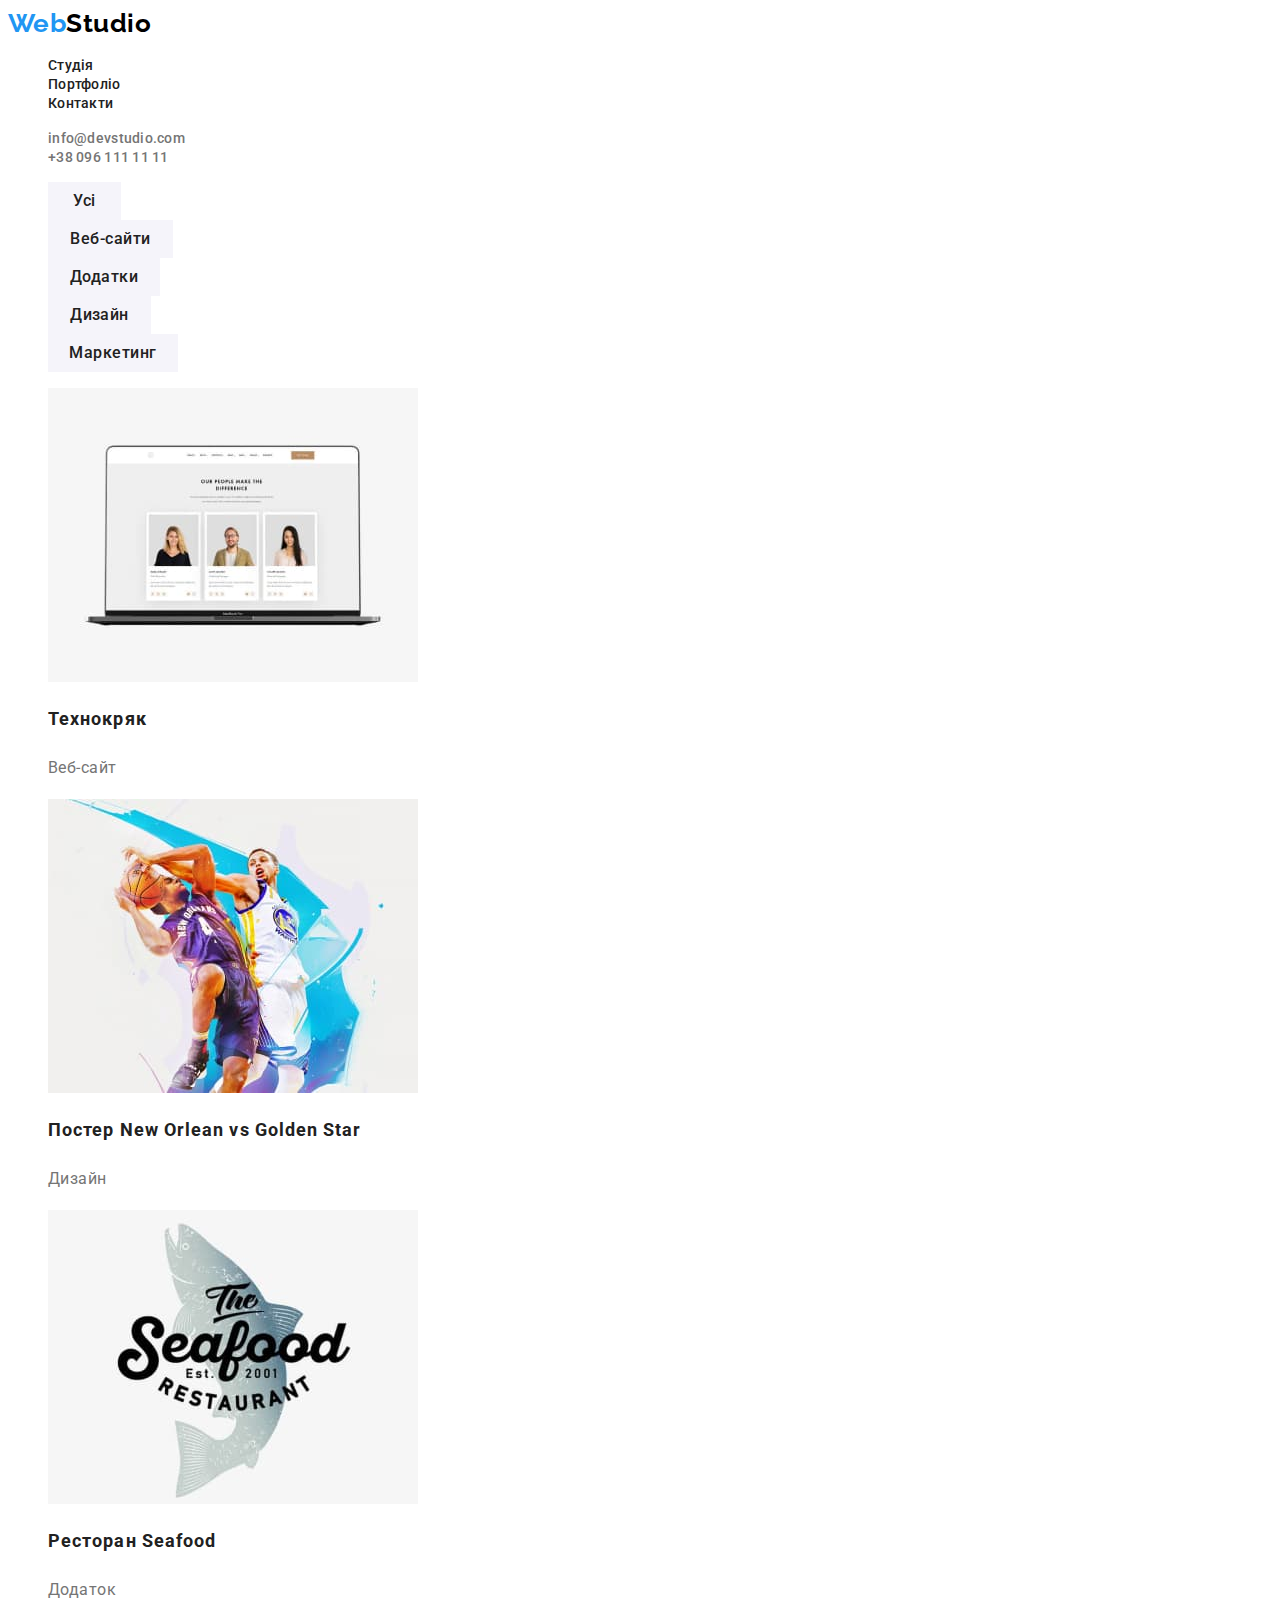
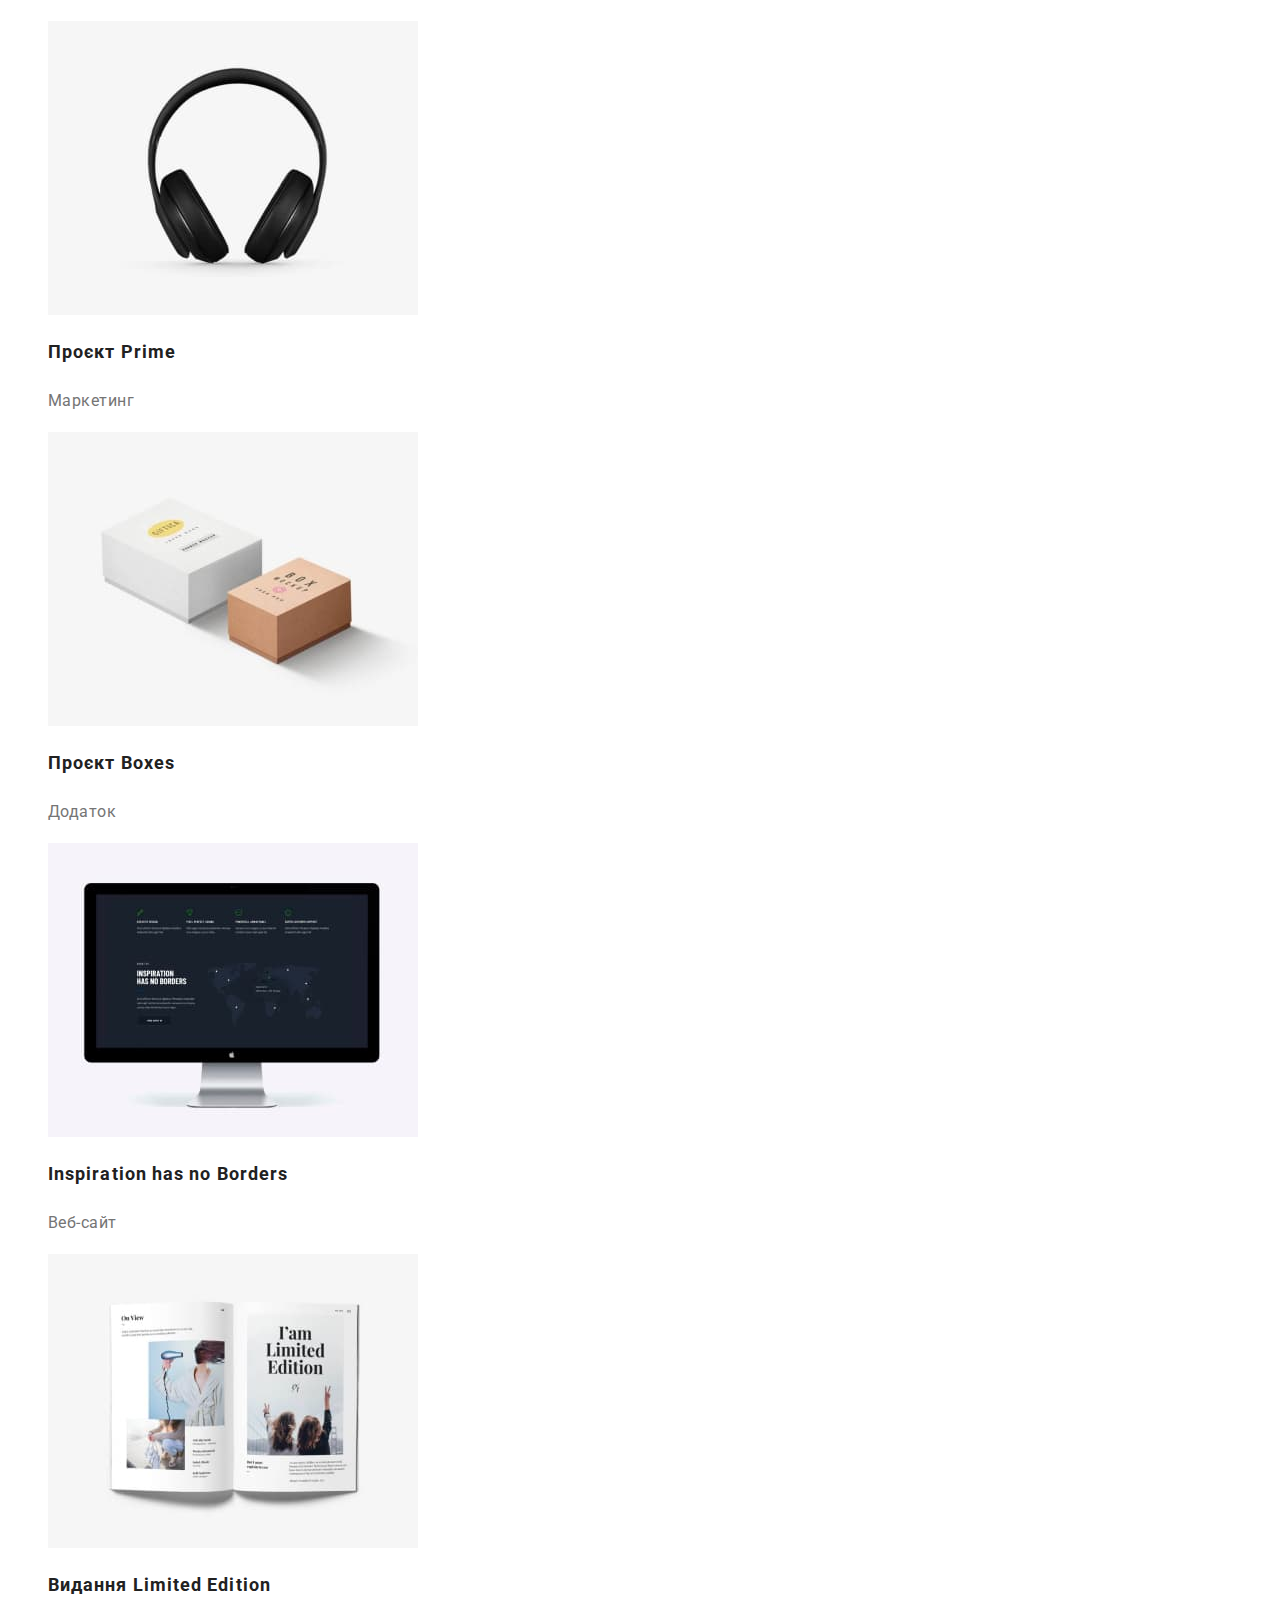
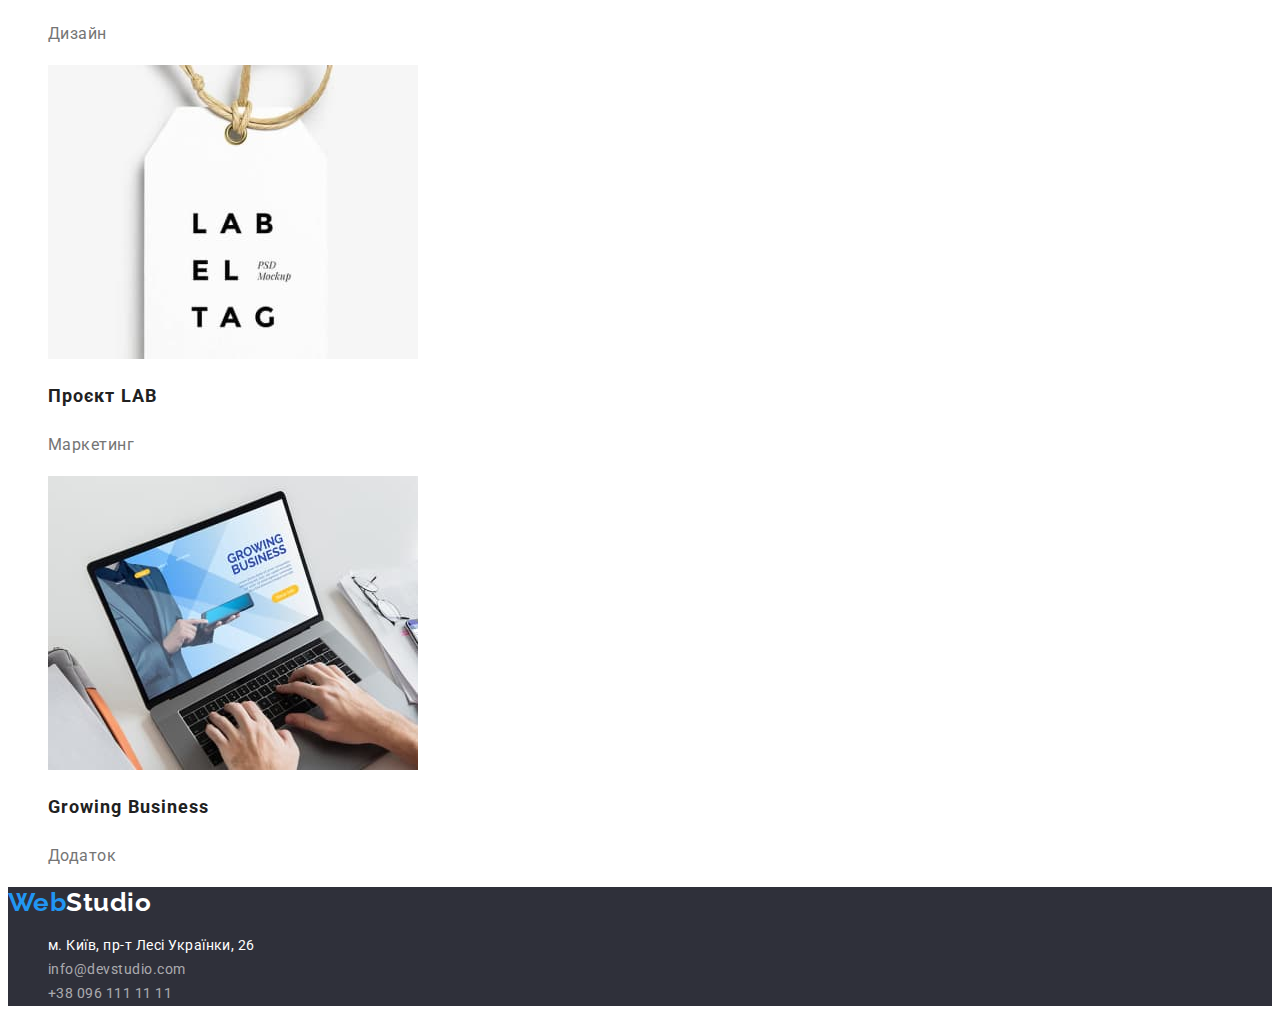
==== commit 288ca3d0: "final" ====
--- a/portfolio.html
+++ b/portfolio.html
@@ -20,9 +20,9 @@
           ><span class="logo-accent">Web</span>Studio</a
         >
         <ul class="list">
-          <li><a class="link header-link" href="./index.html">Студія</a></li>
-          <li><a class="link header-link" href="">Портфоліо</a></li>
-          <li><a class="link header-link" href="">Контакти</a></li>
+          <li><a class="link header-nav" href="./index.html">Студія</a></li>
+          <li><a class="link header-nav" href="">Портфоліо</a></li>
+          <li><a class="link header-nav" href="">Контакти</a></li>
         </ul>
       </nav>
 
@@ -41,142 +41,144 @@
     </header>
 
     <main>
-      <h1 class="visually-hidden">Портфоліо</h1>
-      <ul class="list filter">
-        <li>
-          <button class="filter-button all-button" type="button">Усі</button>
-        </li>
-        <li>
-          <button class="filter-button site-button" type="button">
-            Веб-сайти
-          </button>
-        </li>
-        <li>
-          <button class="filter-button apps-button" type="button">
-            Додатки
-          </button>
-        </li>
-        <li>
-          <button class="filter-button design-button" type="button">
-            Дизайн
-          </button>
-        </li>
-        <li>
-          <button class="filter-button marketing-button" type="button">
-            Маркетинг
-          </button>
-        </li>
-      </ul>
-      <ul class="list product">
-        <li>
-          <a class="link" href="">
-            <img
-              src="./images/portfolio/product1.jpg"
-              alt="Сторінка"
-              width="370"
-              height="294"
-            />
-            <h2 class="product-title">Технокряк</h2>
-            <p class="product-text">Веб-сайт</p>
-          </a>
-        </li>
-        <li>
-          <a class="link" href="">
-            <img
-              src="./images/portfolio/product2.jpg"
-              alt="Баскетболісти"
-              width="370"
-              height="294"
-            />
-            <h2 class="product-title">Постер New Orlean vs Golden Star</h2>
-            <p class="product-text">Дизайн</p>
-          </a>
-        </li>
-        <li>
-          <a class="link" href="">
-            <img
-              src="./images/portfolio/product3.jpg"
-              alt="Риба"
-              width="370"
-              height="294"
-            />
-            <h2 class="product-title">Ресторан Seafood</h2>
-            <p class="product-text">Додаток</p>
-          </a>
-        </li>
-        <li>
-          <a class="link" href="">
-            <img
-              src="./images/portfolio/product4.jpg"
-              alt="Навушники"
-              width="370"
-              height="294"
-            />
-            <h2 class="product-title">Проєкт Prime</h2>
-            <p class="product-text">Маркетинг</p>
-          </a>
-        </li>
-        <li>
-          <a class="link" href="">
-            <img
-              src="./images/portfolio/product5.jpg"
-              alt="Дві коробки"
-              width="370"
-              height="294"
-            />
-            <h2 class="product-title">Проєкт Boxes</h2>
-            <p class="product-text">Додаток</p>
-          </a>
-        </li>
-        <li>
-          <a class="link" href="">
-            <img
-              src="./images/portfolio/product6.jpg"
-              alt="Сторінка"
-              width="370"
-              height="294"
-            />
-            <h2 class="product-title">Inspiration has no Borders</h2>
-            <p class="product-text">Веб-сайт</p>
-          </a>
-        </li>
-        <li>
-          <a class="link" href="">
-            <img
-              src="./images/portfolio/product7.jpg"
-              alt="Книга"
-              width="370"
-              height="294"
-            />
-            <h2 class="product-title">Видання Limited Edition</h2>
-            <p class="product-text">Дизайн</p>
-          </a>
-        </li>
-        <li>
-          <a class="link" href="">
-            <img
-              src="./images/portfolio/product8.jpg"
-              alt="Ярлик"
-              width="370"
-              height="294"
-            />
-            <h2 class="product-title">Проєкт LAB</h2>
-            <p class="product-text">Маркетинг</p>
-          </a>
-        </li>
-        <li>
-          <a class="link" href="">
-            <img
-              src="./images/portfolio/product9.jpg"
-              alt="Ноутбук"
-              width="370"
-              height="294"
-            />
-            <h2 class="product-title">Growing Business</h2>
-            <p class="product-text">Додаток</p>
-          </a>
-        </li>
-      </ul>
+      <section>
+        <h1 class="visually-hidden">Портфоліо</h1>
+        <ul class="list filter">
+          <li>
+            <button class="filter-button all-button" type="button">Усі</button>
+          </li>
+          <li>
+            <button class="filter-button site-button" type="button">
+              Веб-сайти
+            </button>
+          </li>
+          <li>
+            <button class="filter-button apps-button" type="button">
+              Додатки
+            </button>
+          </li>
+          <li>
+            <button class="filter-button design-button" type="button">
+              Дизайн
+            </button>
+          </li>
+          <li>
+            <button class="filter-button marketing-button" type="button">
+              Маркетинг
+            </button>
+          </li>
+        </ul>
+        <ul class="list product">
+          <li>
+            <a class="link" href="">
+              <img
+                src="./images/portfolio/product1.jpg"
+                alt="Сторінка"
+                width="370"
+                height="294"
+              />
+              <h2 class="product-title">Технокряк</h2>
+              <p class="product-text">Веб-сайт</p>
+            </a>
+          </li>
+          <li>
+            <a class="link" href="">
+              <img
+                src="./images/portfolio/product2.jpg"
+                alt="Баскетболісти"
+                width="370"
+                height="294"
+              />
+              <h2 class="product-title">Постер New Orlean vs Golden Star</h2>
+              <p class="product-text">Дизайн</p>
+            </a>
+          </li>
+          <li>
+            <a class="link" href="">
+              <img
+                src="./images/portfolio/product3.jpg"
+                alt="Риба"
+                width="370"
+                height="294"
+              />
+              <h2 class="product-title">Ресторан Seafood</h2>
+              <p class="product-text">Додаток</p>
+            </a>
+          </li>
+          <li>
+            <a class="link" href="">
+              <img
+                src="./images/portfolio/product4.jpg"
+                alt="Навушники"
+                width="370"
+                height="294"
+              />
+              <h2 class="product-title">Проєкт Prime</h2>
+              <p class="product-text">Маркетинг</p>
+            </a>
+          </li>
+          <li>
+            <a class="link" href="">
+              <img
+                src="./images/portfolio/product5.jpg"
+                alt="Дві коробки"
+                width="370"
+                height="294"
+              />
+              <h2 class="product-title">Проєкт Boxes</h2>
+              <p class="product-text">Додаток</p>
+            </a>
+          </li>
+          <li>
+            <a class="link" href="">
+              <img
+                src="./images/portfolio/product6.jpg"
+                alt="Сторінка"
+                width="370"
+                height="294"
+              />
+              <h2 class="product-title">Inspiration has no Borders</h2>
+              <p class="product-text">Веб-сайт</p>
+            </a>
+          </li>
+          <li>
+            <a class="link" href="">
+              <img
+                src="./images/portfolio/product7.jpg"
+                alt="Книга"
+                width="370"
+                height="294"
+              />
+              <h2 class="product-title">Видання Limited Edition</h2>
+              <p class="product-text">Дизайн</p>
+            </a>
+          </li>
+          <li>
+            <a class="link" href="">
+              <img
+                src="./images/portfolio/product8.jpg"
+                alt="Ярлик"
+                width="370"
+                height="294"
+              />
+              <h2 class="product-title">Проєкт LAB</h2>
+              <p class="product-text">Маркетинг</p>
+            </a>
+          </li>
+          <li>
+            <a class="link" href="">
+              <img
+                src="./images/portfolio/product9.jpg"
+                alt="Ноутбук"
+                width="370"
+                height="294"
+              />
+              <h2 class="product-title">Growing Business</h2>
+              <p class="product-text">Додаток</p>
+            </a>
+          </li>
+        </ul>
+      </section>
     </main>
 
     <footer class="footer">
--- a/css/styles.css
+++ b/css/styles.css
@@ -1,11 +1,22 @@
 :root {
   --primary-text-color: #212121;
+  --secondery-text-color: #757575;
+  --hero-logo-text-color: #ffffff;
+  --btn-hover-text-color: #ffffff;
+  --footer-mail-tel-color: rgba(255, 255, 255, 0.6);
+
+  --hero-footer-bgd-color: #2f303a;
+  --primery-bgd-color: #ffffff;
+  --filter-btn-bgd-color: #f5f4fa;
+  --btn-hover-bgd-color: #2196f3;
+
+  --link-accent-color: #2196f3;
 }
 
 body {
   font-family: "Roboto", sans-serif;
   color: var(--primary-text-color);
-  background-color: #ffffff;
+  background-color: var(--primery-bgd-color);
   letter-spacing: 0.03em;
 }
 
@@ -30,7 +41,7 @@
   color: #2196f3;
 }
 
-.header-link {
+.header-nav {
   font-weight: 500;
   font-size: 14px;
   line-height: 1.14;
@@ -38,9 +49,9 @@
   color: var(--primary-text-color);
 }
 
-.header-link:hover,
-.header-link:focus {
-  color: #2196f3;
+.header-nav:hover,
+.header-nav:focus {
+  color: var(--link-accent-color);
 }
 
 .header-tel,
@@ -49,19 +60,19 @@
   font-size: 14px;
   line-height: 1.14;
   letter-spacing: 0.02em;
-  color: #757575;
+  color: var(--secondery-text-color);
 }
 
 .header-tel:hover,
 .header-tel:focus,
 .header-mail:hover,
 .header-mail:focus {
-  color: #2196f3;
+  color: var(--link-accent-color);
 }
 /* ------------------------Main ---------------------*/
 /* Hero */
 .hero {
-  background-color: #2f303a;
+  background-color: var(--hero-footer-bgd-color);
 }
 
 .hero-title {
@@ -72,22 +83,27 @@
   letter-spacing: 0.06em;
   text-transform: uppercase;
 
-  color: #ffffff;
-}
+  color: var(--hero-logo-text-color);
+}
+
 .hero-button {
   width: 216px;
   height: 50px;
-  background: #2196f3;
+
+  font-weight: 700;
+  font-size: 16px;
+  line-height: 1.88;
+  align-items: center;
+  text-align: center;
+  letter-spacing: 0.06em;
+  color: var(--secondery-text-color);
+}
+
+.hero-button:hover,
+.hero-button:focus {
+  background: var(--btn-hover-bgd-color);
   box-shadow: 0px 4px 4px rgba(0, 0, 0, 0.15);
   border-radius: 4px;
-
-  font-weight: 700;
-  font-size: 16px;
-  line-height: 1.88;
-  align-items: center;
-  text-align: center;
-  letter-spacing: 0.06em;
-  color: #ffffff;
 }
 
 /* Features */
@@ -116,7 +132,7 @@
 .features-text {
   font-size: 14px;
   line-height: 1.71;
-  color: #757575;
+  color: var(--secondery-text-color);
 }
 
 /* Applications */
@@ -138,12 +154,12 @@
 .team-position {
   font-size: 16px;
   line-height: 1.19;
-  color: #757575;
+  color: var(--secondery-text-color);
 }
 
 /* ------------------------Footer--------------------- */
 .footer {
-  background-color: #2f303a;
+  background-color: var(--hero-footer-bgd-color);
 }
 
 .footer-logo {
@@ -152,7 +168,7 @@
   font-weight: 700;
   font-size: 26px;
   line-height: 1.19;
-  color: #ffffff;
+  color: var(--hero-logo-text-color);
 }
 
 .footer-adress {
@@ -161,7 +177,7 @@
   font-weight: 400;
   font-size: 14px;
   line-height: 1.71;
-  color: #ffffff;
+  color: var(--hero-logo-text-color);
 }
 
 .footer-mail,
@@ -170,7 +186,7 @@
   font-weight: 400;
   font-size: 14px;
   line-height: 1.71;
-  color: rgba(255, 255, 255, 0.6);
+  color: var(--footer-mail-tel-color);
 }
 
 .footer-adress:hover,
@@ -179,7 +195,7 @@
 .footer-mail:focus,
 .footer-tel:hover,
 .footer-tel:focus {
-  color: #2196f3;
+  color: var(--link-accent-color);
 }
 
 /* -------------------------------------------------- */
@@ -194,10 +210,11 @@
   line-height: 1.62;
   text-align: center;
   letter-spacing: 0.03em;
+  color: var(--primary-text-color);
 
   height: 38px;
-  background: #f5f4fa;
-  border-radius: 4px;
+  background: var(--filter-btn-bgd-color);
+  border: none;
 
   cursor: pointer;
 }
@@ -227,11 +244,11 @@
 .apps-button:hover,
 .design-button:hover,
 .marketing-button:hover {
-  background: #2196f3;
+  background: var(--btn-hover-bgd-color);
   box-shadow: 0px 3px 1px rgba(0, 0, 0, 0.1), 0px 1px 2px rgba(0, 0, 0, 0.08),
     0px 2px 2px rgba(0, 0, 0, 0.12);
   border-radius: 4px;
-  color: #ffffff;
+  color: var(--btn-hover-text-color);
 }
 
 .product-title {
@@ -245,5 +262,5 @@
 .product-text {
   font-size: 16px;
   line-height: 1.88;
-  color: #757575;
-}
+  color: var(--secondery-text-color);
+}
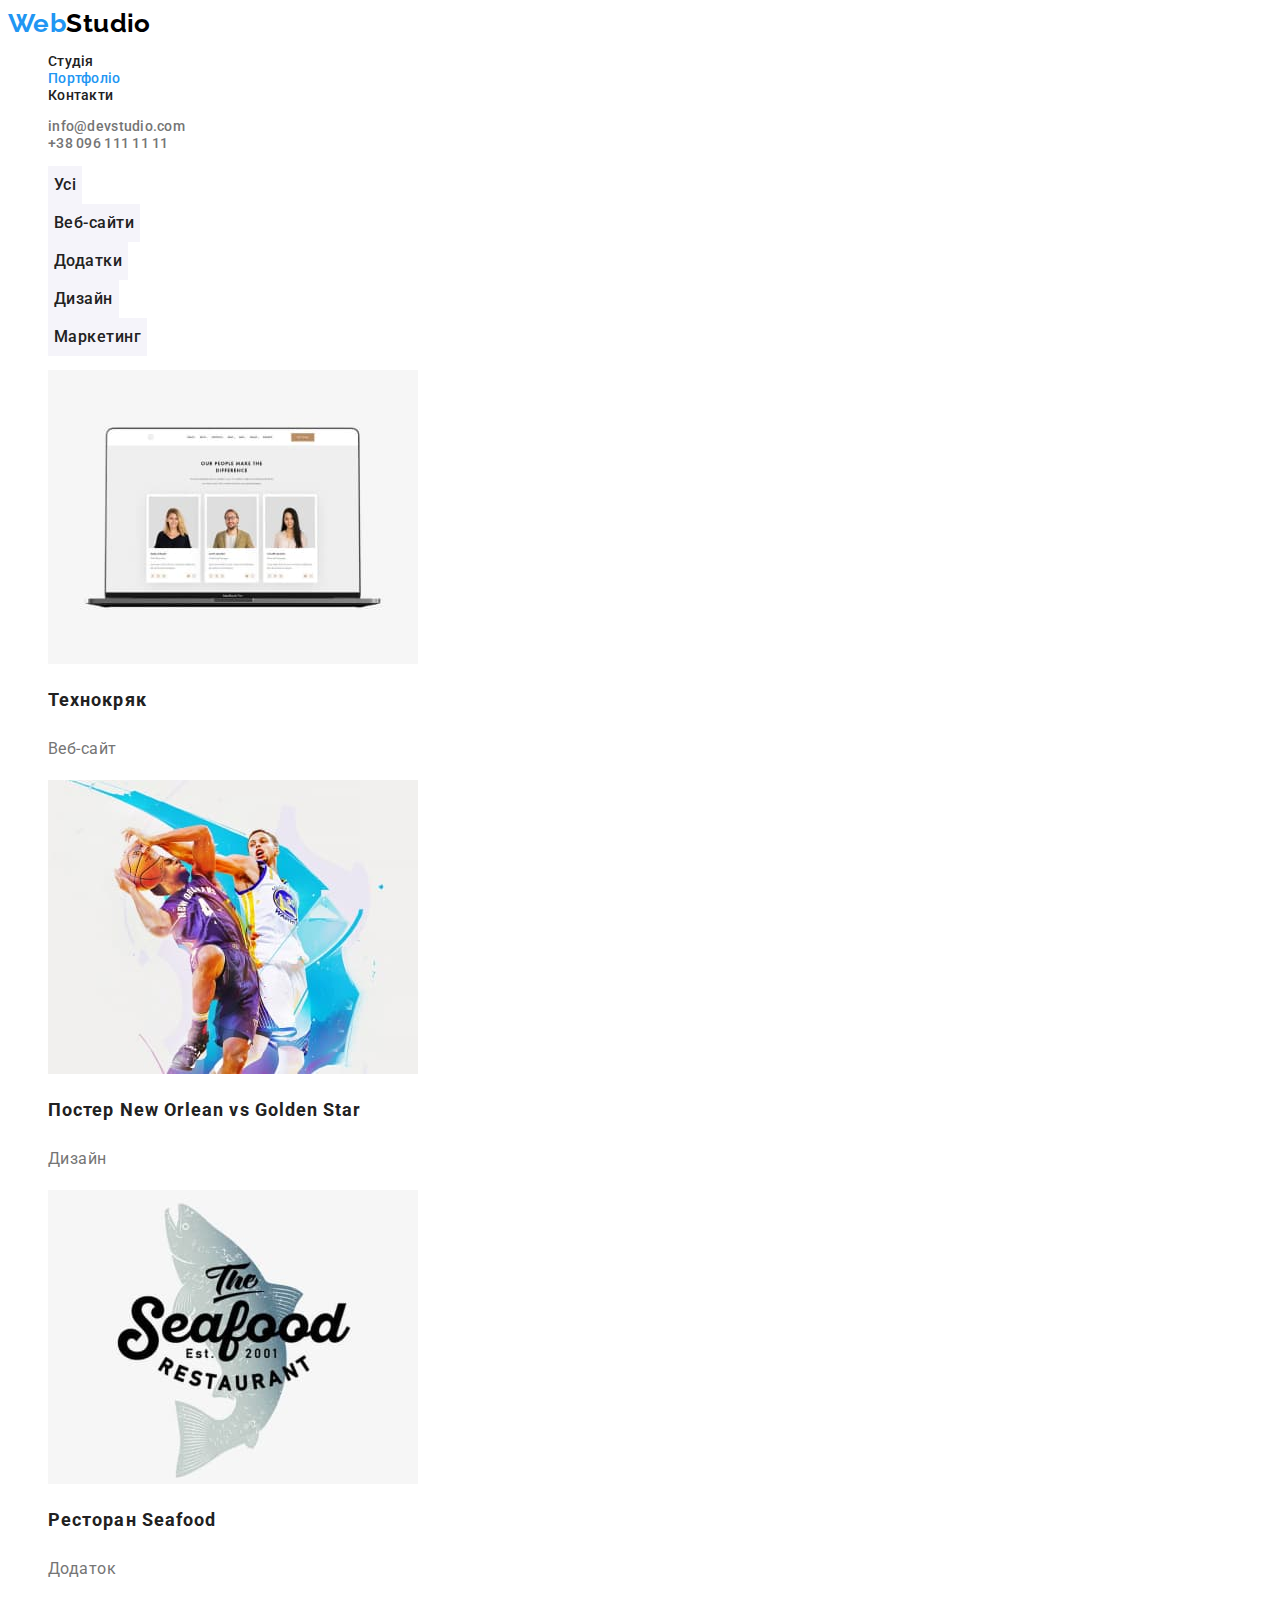
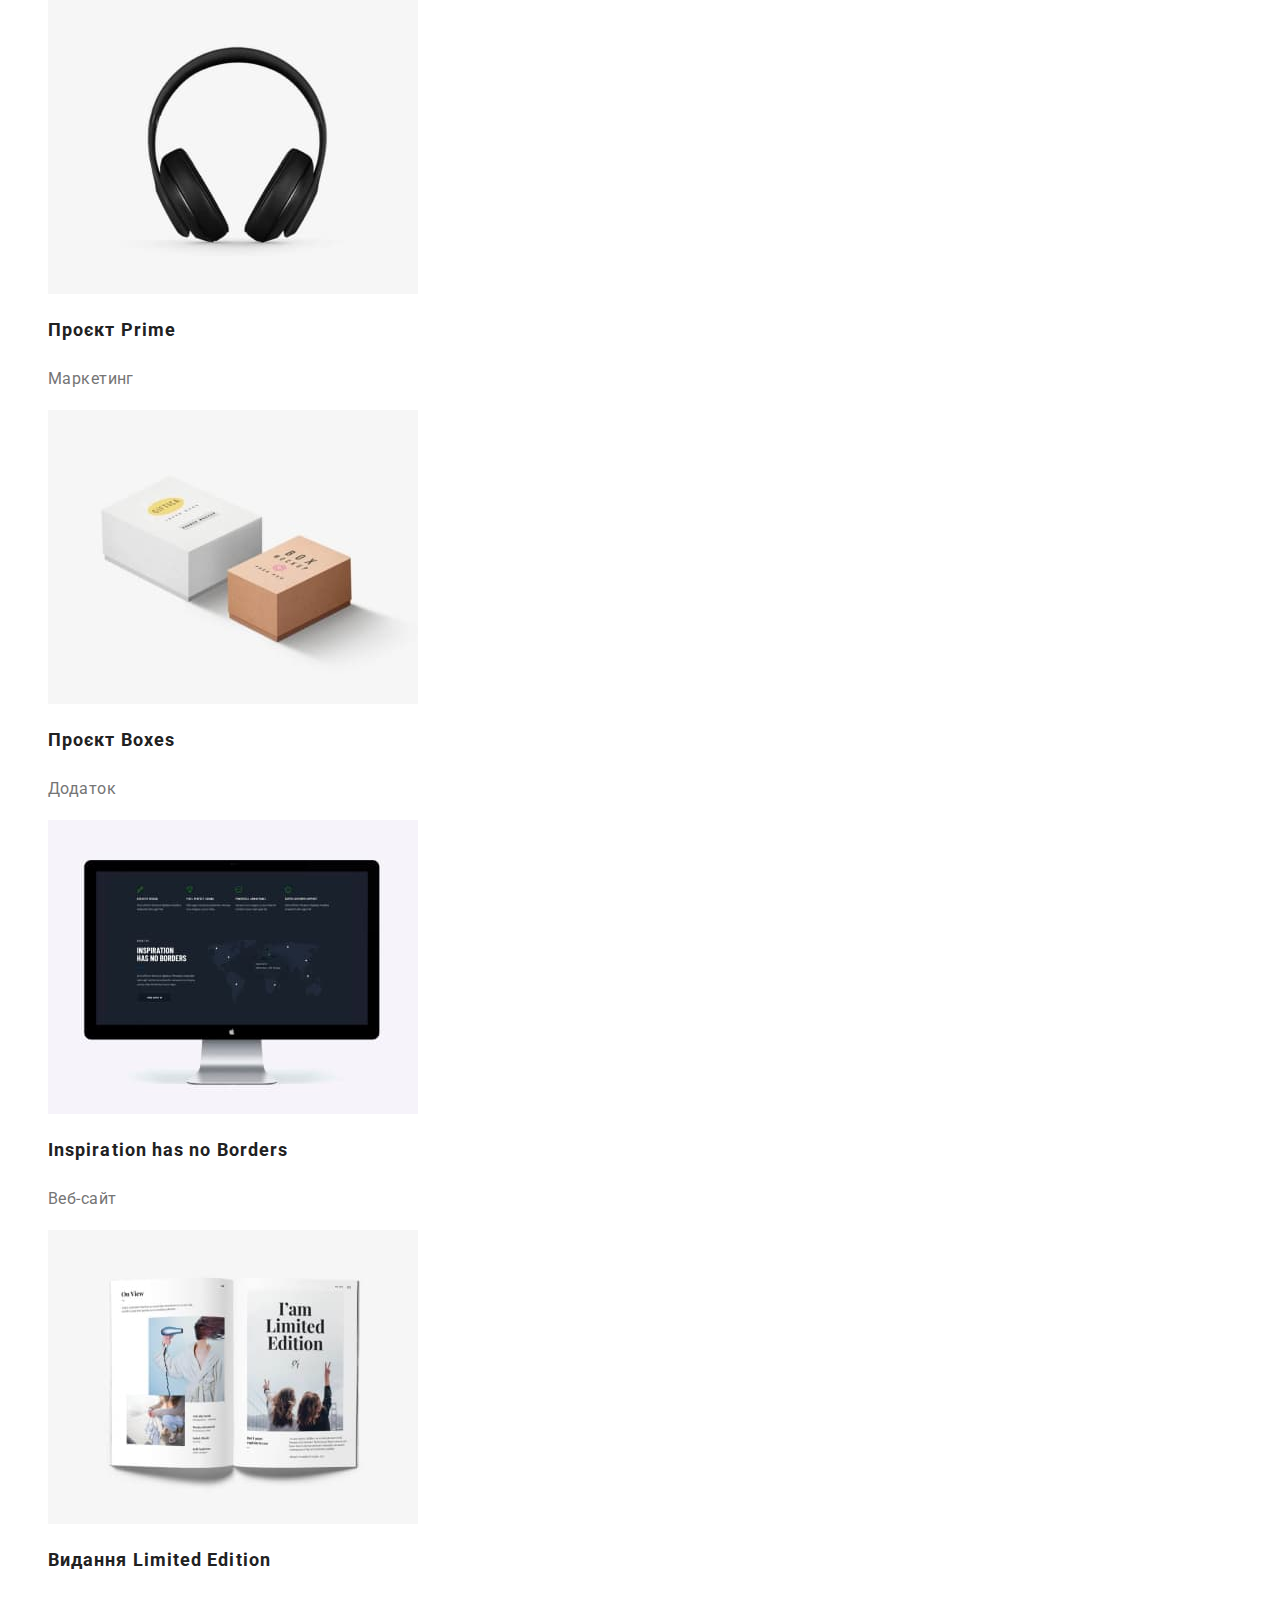
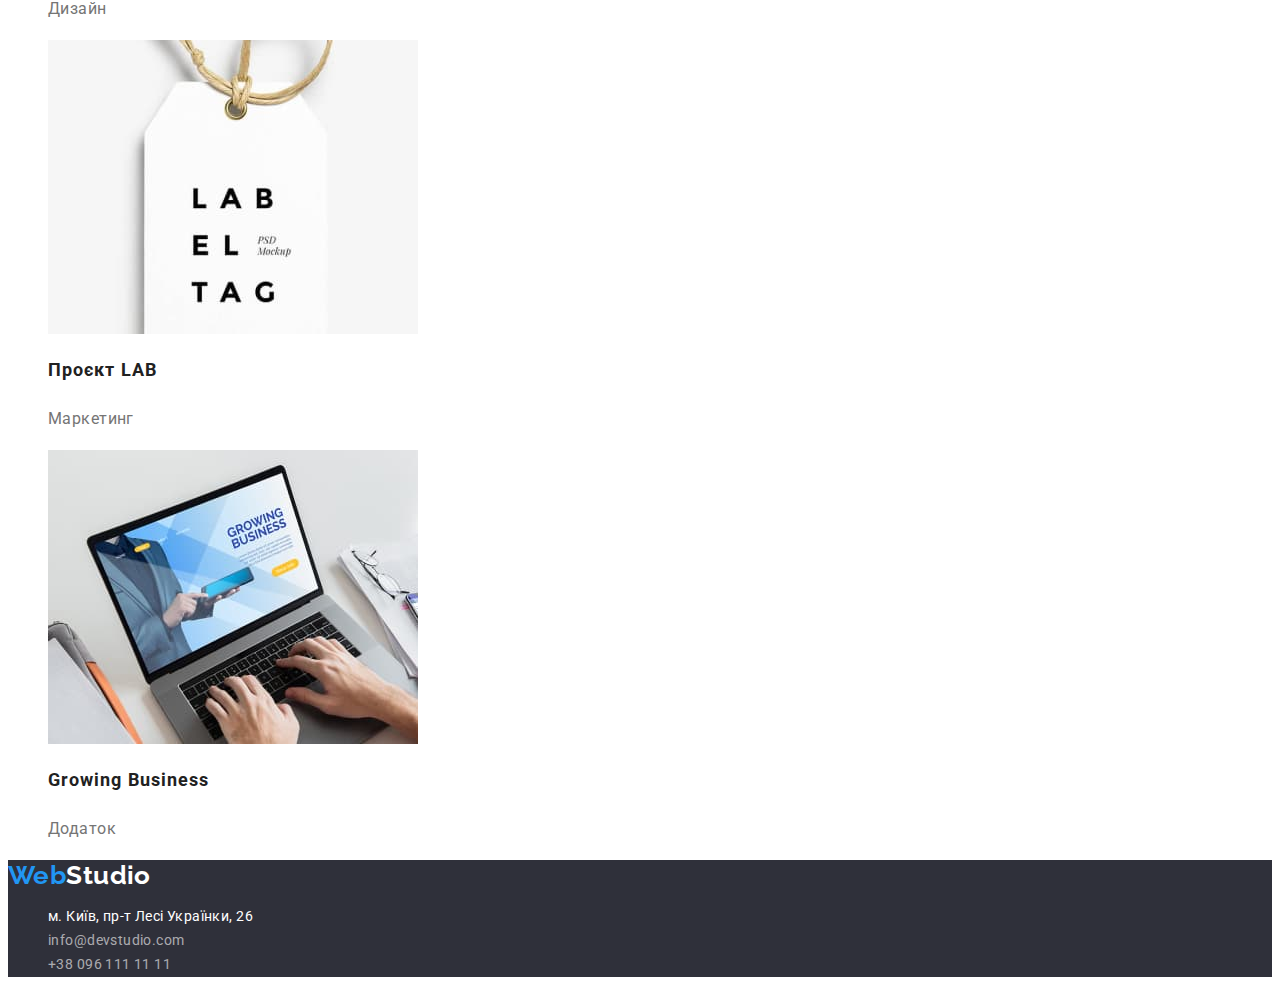
==== commit a4fbb587: "fixed mistakes" ====
--- a/portfolio.html
+++ b/portfolio.html
@@ -16,12 +16,12 @@
   <body>
     <header>
       <nav>
-        <a class="link header-logo" href=""
-          ><span class="logo-accent">Web</span>Studio</a
+        <a class="link logo" href=""
+          >Web<span class="header-logo">Studio</span></a
         >
         <ul class="list">
           <li><a class="link header-nav" href="./index.html">Студія</a></li>
-          <li><a class="link header-nav" href="">Портфоліо</a></li>
+          <li><a class="link header-nav active-nav" href="">Портфоліо</a></li>
           <li><a class="link header-nav" href="">Контакти</a></li>
         </ul>
       </nav>
@@ -182,8 +182,8 @@
     </main>
 
     <footer class="footer">
-      <a class="link footer-logo" href=""
-        ><span class="logo-accent">Web</span>Studio</a
+      <a class="link logo" href=""
+        >Web<span class="footer-logo">Studio</span></a
       >
       <address>
         <ul class="list">
--- a/css/styles.css
+++ b/css/styles.css
@@ -1,22 +1,20 @@
 :root {
   --primary-text-color: #212121;
   --secondery-text-color: #757575;
-  --hero-logo-text-color: #ffffff;
-  --btn-hover-text-color: #ffffff;
+  --herobtntext-primbgd-color: #ffffff;
   --footer-mail-tel-color: rgba(255, 255, 255, 0.6);
 
   --hero-footer-bgd-color: #2f303a;
-  --primery-bgd-color: #ffffff;
   --filter-btn-bgd-color: #f5f4fa;
-  --btn-hover-bgd-color: #2196f3;
-
-  --link-accent-color: #2196f3;
+  --btnbgd-linkactive-color: #2196f3;
+  --btnhero-activebgd-color: #188ce8;
 }
 
 body {
   font-family: "Roboto", sans-serif;
   color: var(--primary-text-color);
-  background-color: var(--primery-bgd-color);
+  background-color: var(--herobtntext-primbgd-color);
+  font-size: 14px;
   letter-spacing: 0.03em;
 }
 
@@ -29,35 +27,37 @@
 }
 
 /* -------------------------Header------------------ */
-.header-logo {
+.logo {
   font-family: "Raleway", sans-serif;
   font-weight: 700;
   font-size: 26px;
   line-height: 1.19;
+  color: var(--btnbgd-linkactive-color);
+}
+
+.header-logo {
   color: #000000;
 }
 
-.logo-accent {
-  color: #2196f3;
-}
-
 .header-nav {
   font-weight: 500;
-  font-size: 14px;
   line-height: 1.14;
   letter-spacing: 0.02em;
   color: var(--primary-text-color);
 }
 
+.active-nav {
+  color: var(--btnbgd-linkactive-color);
+}
+
 .header-nav:hover,
 .header-nav:focus {
-  color: var(--link-accent-color);
+  color: var(--btnbgd-linkactive-color);
 }
 
 .header-tel,
 .header-mail {
   font-weight: 500;
-  font-size: 14px;
   line-height: 1.14;
   letter-spacing: 0.02em;
   color: var(--secondery-text-color);
@@ -67,7 +67,7 @@
 .header-tel:focus,
 .header-mail:hover,
 .header-mail:focus {
-  color: var(--link-accent-color);
+  color: var(--btnbgd-linkactive-color);
 }
 /* ------------------------Main ---------------------*/
 /* Hero */
@@ -83,27 +83,24 @@
   letter-spacing: 0.06em;
   text-transform: uppercase;
 
-  color: var(--hero-logo-text-color);
+  color: var(--herobtntext-primbgd-color);
 }
 
 .hero-button {
-  width: 216px;
-  height: 50px;
-
+  font-family: inherit;
   font-weight: 700;
   font-size: 16px;
   line-height: 1.88;
-  align-items: center;
-  text-align: center;
   letter-spacing: 0.06em;
-  color: var(--secondery-text-color);
+  color: var(--herobtntext-primbgd-color);
+  background-color: var(--btnbgd-linkactive-color);
+  box-shadow: 0px 4px 4px rgba(0, 0, 0, 0.15);
+  border-radius: 4px;
 }
 
 .hero-button:hover,
 .hero-button:focus {
-  background: var(--btn-hover-bgd-color);
-  box-shadow: 0px 4px 4px rgba(0, 0, 0, 0.15);
-  border-radius: 4px;
+  background: var(--btnhero-activebgd-color);
 }
 
 /* Features */
@@ -130,7 +127,6 @@
 }
 
 .features-text {
-  font-size: 14px;
   line-height: 1.71;
   color: var(--secondery-text-color);
 }
@@ -163,28 +159,18 @@
 }
 
 .footer-logo {
-  font-family: "Raleway", sans-serif;
+  color: var(--herobtntext-primbgd-color);
+}
+
+.footer-adress {
   font-style: normal;
-  font-weight: 700;
-  font-size: 26px;
-  line-height: 1.19;
-  color: var(--hero-logo-text-color);
-}
-
-.footer-adress {
-  font-family: "Roboto", sans-serif;
-  font-style: normal;
-  font-weight: 400;
-  font-size: 14px;
   line-height: 1.71;
-  color: var(--hero-logo-text-color);
+  color: var(--herobtntext-primbgd-color);
 }
 
 .footer-mail,
 .footer-tel {
   font-style: normal;
-  font-weight: 400;
-  font-size: 14px;
   line-height: 1.71;
   color: var(--footer-mail-tel-color);
 }
@@ -195,7 +181,7 @@
 .footer-mail:focus,
 .footer-tel:hover,
 .footer-tel:focus {
-  color: var(--link-accent-color);
+  color: var(--btnbgd-linkactive-color);
 }
 
 /* -------------------------------------------------- */
@@ -204,7 +190,7 @@
 
 /* Main */
 .filter-button {
-  font-family: "Roboto", sans-serif;
+  font-family: inherit;
   font-weight: 500;
   font-size: 16px;
   line-height: 1.62;
@@ -219,36 +205,12 @@
   cursor: pointer;
 }
 
-.all-button {
-  width: 73px;
-}
-
-.site-button {
-  width: 125px;
-}
-
-.apps-button {
-  width: 112px;
-}
-
-.design-button {
-  width: 103px;
-}
-
-.marketing-button {
-  width: 130px;
-}
-
-.all-button:hover,
-.site-button:hover,
-.apps-button:hover,
-.design-button:hover,
-.marketing-button:hover {
-  background: var(--btn-hover-bgd-color);
+.filter-button:hover {
+  background: var(--btnbgd-linkactive-color);
   box-shadow: 0px 3px 1px rgba(0, 0, 0, 0.1), 0px 1px 2px rgba(0, 0, 0, 0.08),
     0px 2px 2px rgba(0, 0, 0, 0.12);
   border-radius: 4px;
-  color: var(--btn-hover-text-color);
+  color: var(--herobtntext-primbgd-color);
 }
 
 .product-title {
